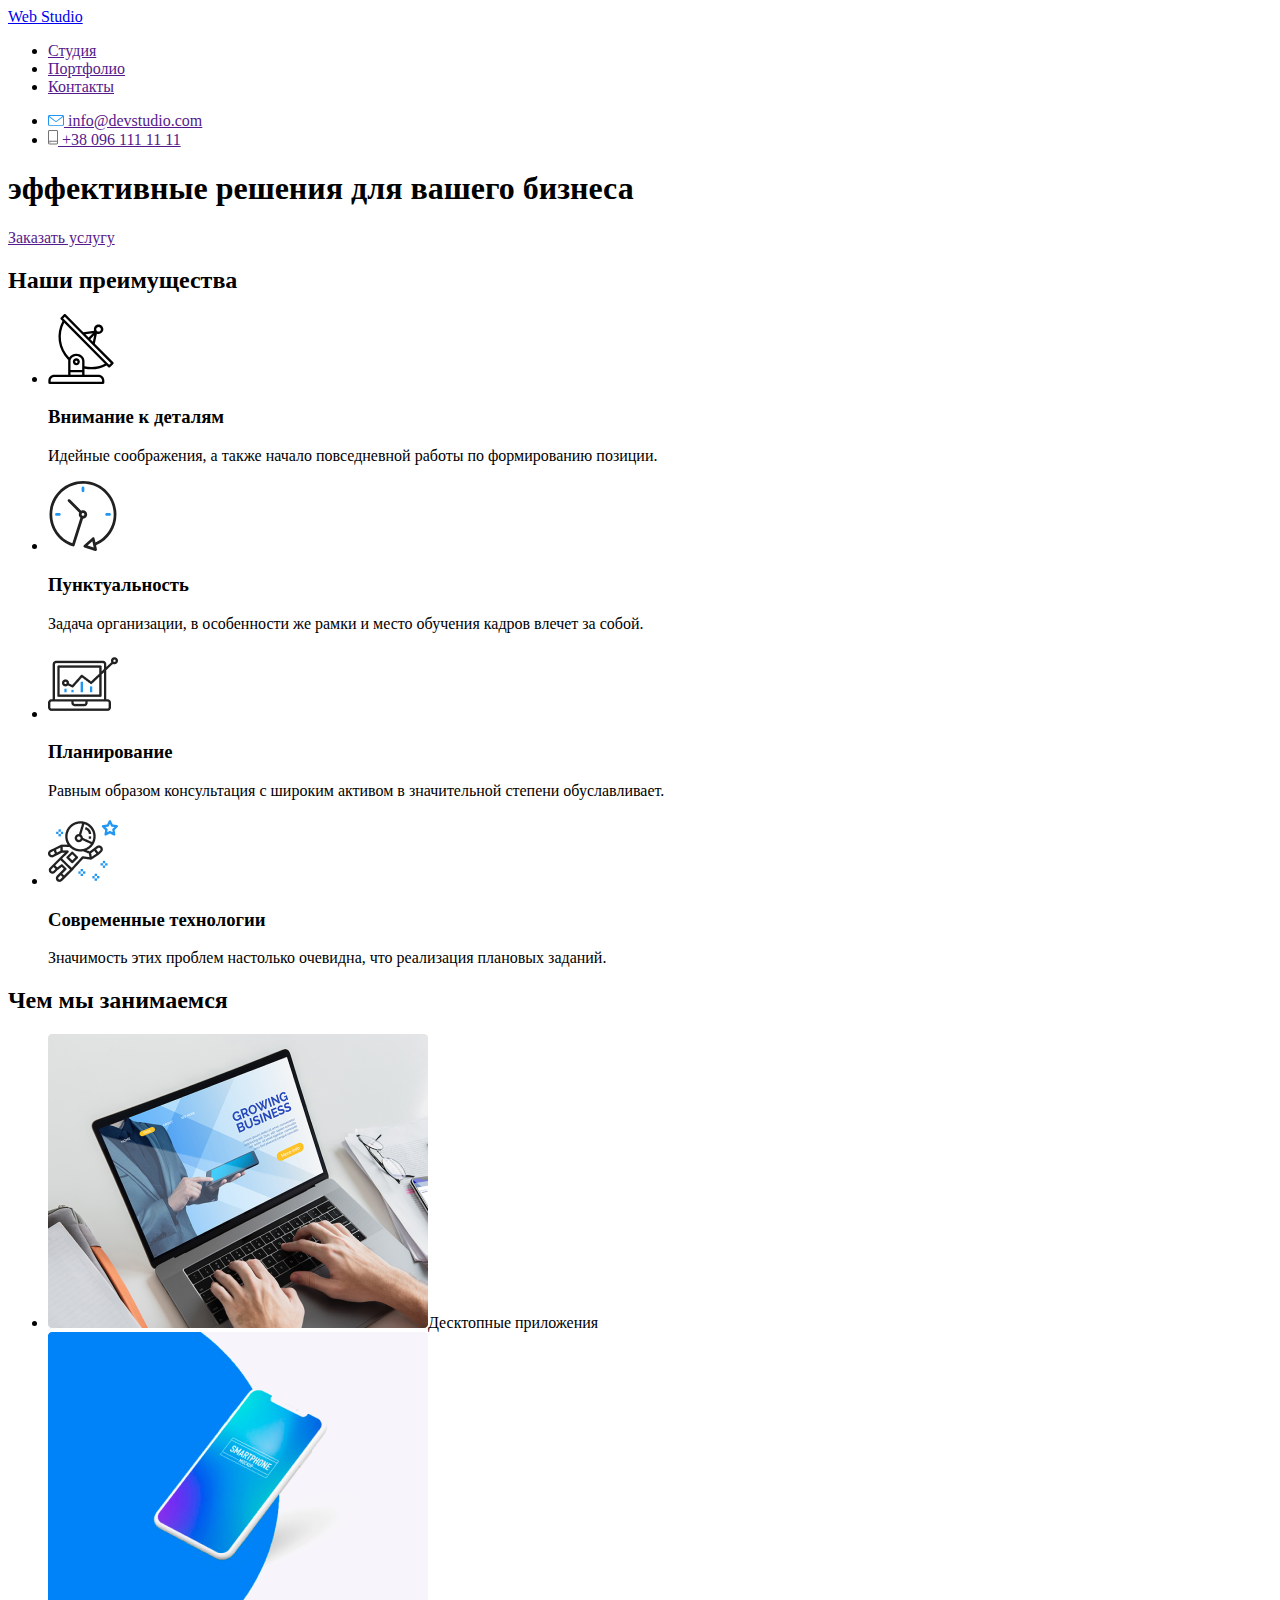
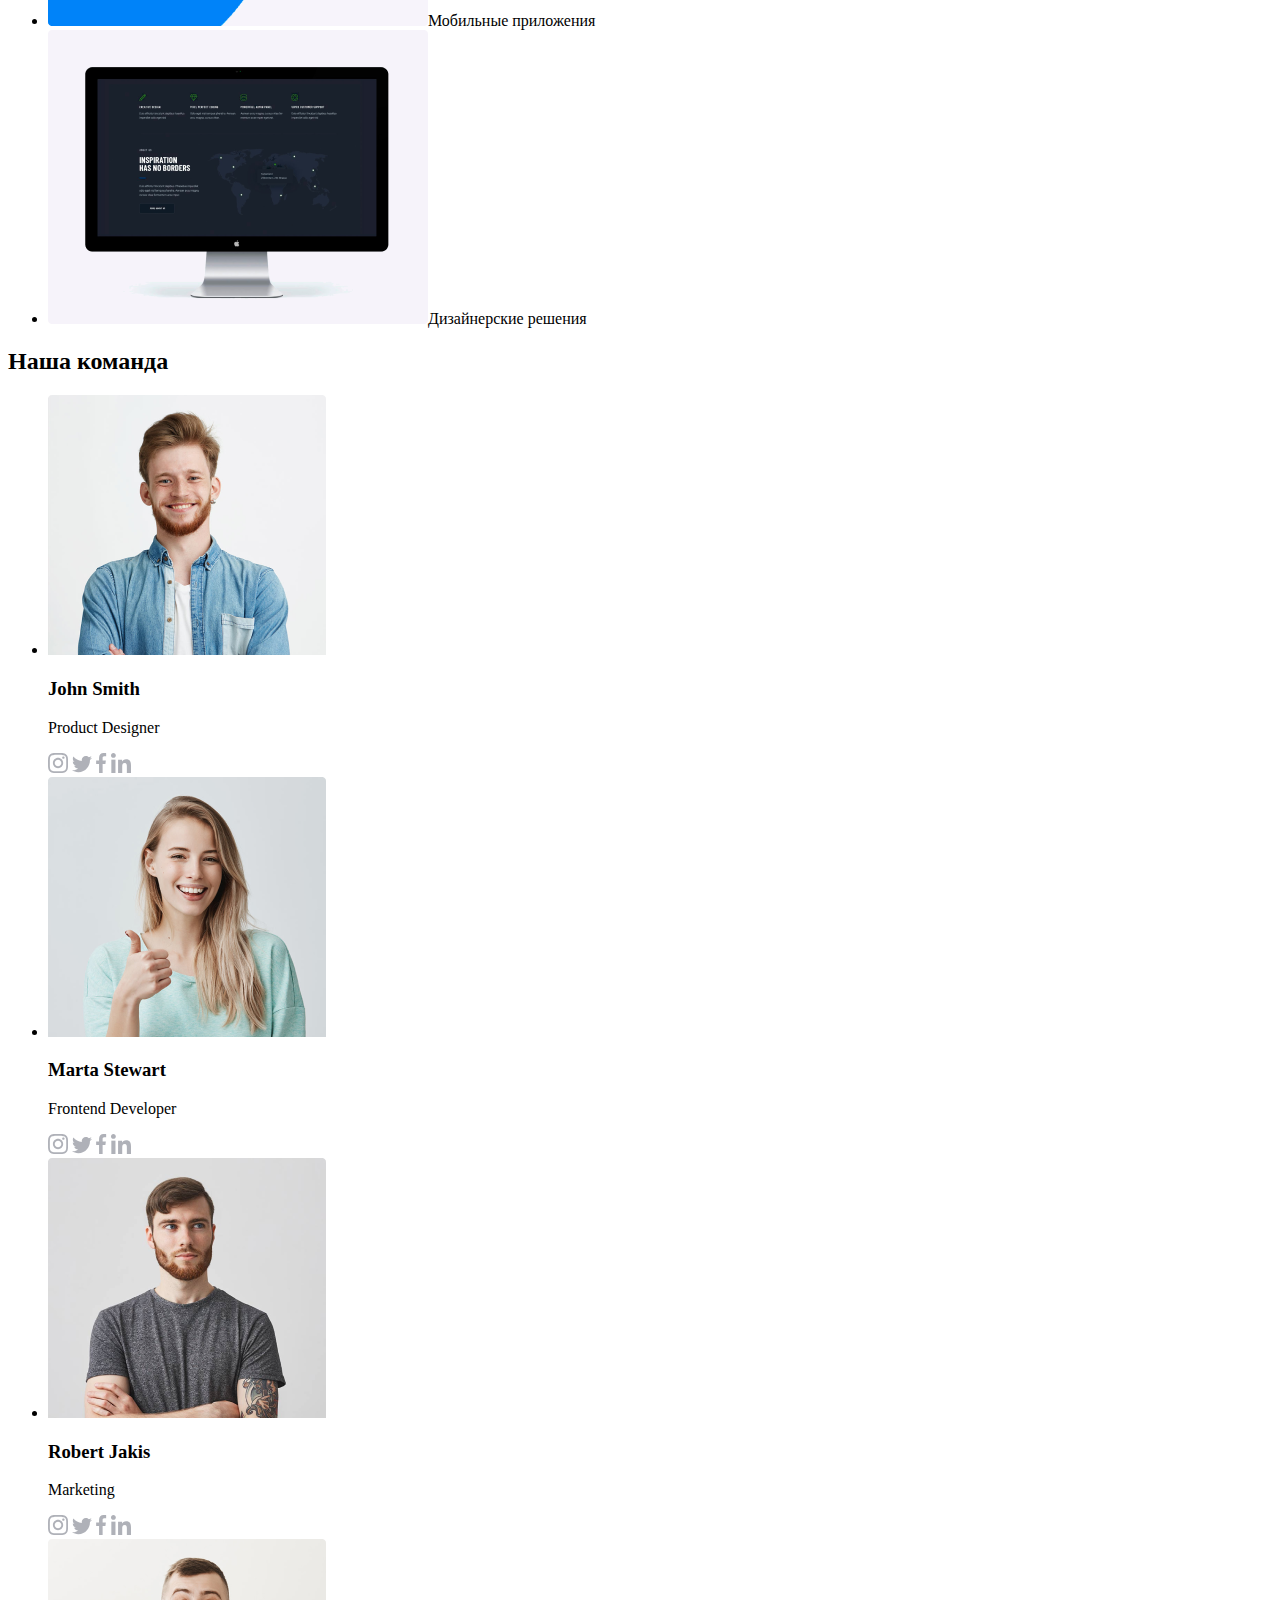
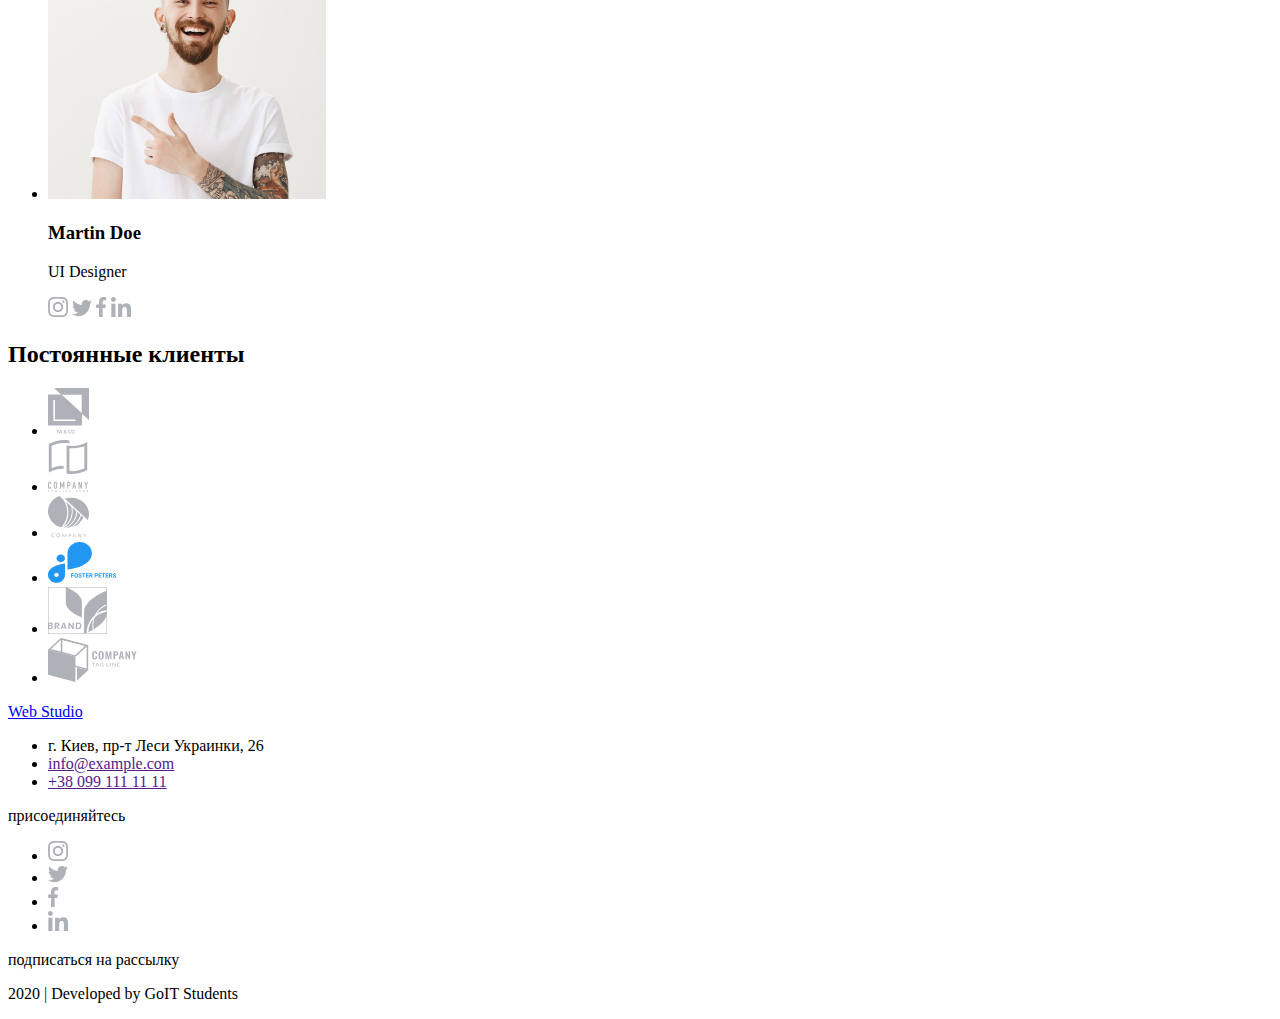
==== index.html @ bd282407 "Добавляет уже сделанный прогресс" ====
<!DOCTYPE html>
<html lang="ru">
<head>
    <meta charset="UTF-8">
    <meta name="viewport" content="width=device-width, initial-scale=1.0">
    <title>Web Studio</title>
</head>
<body>
    <!--Шапка-->
    <header>
        <nav>
        <a href="/">Web Studio</a>
        <ul>
            <li><a href="">Студия</a></li>
            <li><a href="">Портфолио</a></li>
            <li><a href="">Контакты</a></li>
        </ul>
        <ul>
            <li><a href="">
                <img src="./img/envelope.svg" alt="конверт">
                info@devstudio.com
            </a>
        </li>
            <li><a href="">
                <img src="./img/phone.svg" alt="телефон">
                +38 096 111 11 11
            </a>
        </li>
        </ul>
        </nav>
    </header>
    <main>
    <!--Герой-->
    <section>
        <h1>эффективные решения для вашего бизнеса</h1>
        <a href="">Заказать услугу</a>
    </section>
    <!--Наши Преимущества-->
    <section>
        <h2>Наши преимущества</h2>
        <ul>
            <li>
                <img src="./img/antenna.svg" alt="антенна">
                <h3>Внимание к деталям</h3>
                <p>Идейные соображения, а также начало повседневной работы по формированию позиции.</p>
            </li>
            <li>
                <img src="./img/clock.svg" alt="часы">
                <h3>Пунктуальность</h3>
                <p>Задача организации, в особенности же рамки и место обучения кадров влечет за собой.</p>
            </li>
            <li>
                <img src="./img/diagram.png" alt="диаграмма">
                <h3>Планирование</h3>
                <p>Равным образом консультация с широким активом в значительной степени обуславливает.</p>
            </li>
            <li>
                <img src="./img/astronaut.png" alt="астронавт">
                <h3>Современные технологии</h3>
                <p>Значимость этих проблем настолько очевидна, что реализация плановых заданий.</p>
            </li>
        </ul>
    </section>
    <!--Чем мы занимаемся-->
    <section>
        <h2>Чем мы занимаемся</h2>
        <ul>
            <li><img src="./img/desktop.png" alt="компьютер">Десктопные приложения</li>
            <li><img src="./img/smartphone.png" alt="смартфон">Мобильные приложения</li>
            <li><img src="./img/display.png" alt="дизайн">Дизайнерские решения</li>
        </ul>
    </section>
    <!--Наша команда-->
    <section>
        <h2>Наша команда</h2>
        <ul>
            <li>
                <img src="./img/John.png" alt="John">
                <h3>John Smith</h3>
                <p>Product Designer</p>
                <a href=""><img src="./img/instagram.svg" alt="instagram"></a>
                <a href=""><img src="./img/Twitter.svg" alt="Twitter"></a>
                <a href=""><img src="./img/Facebook.svg" alt="Facebook"></a>
                <a href=""><img src="./img/linkedin.svg" alt="linkedin"></a>
            </li>
            <li>
                <img src="./img/Marta.png" alt="Marta">
                <h3>Marta Stewart</h3>
                <p>Frontend Developer</p>
                <a href=""><img src="./img/instagram.svg" alt="instagram"></a>
                <a href=""><img src="./img/Twitter.svg" alt="Twitter"></a>
                <a href=""><img src="./img/Facebook.svg" alt="Facebook"></a>
                <a href=""><img src="./img/linkedin.svg" alt="linkedin"></a>
            </li>
            <li>
                <img src="./img/Robert.png" alt="Robert">
                <h3>Robert Jakis</h3>
                <p>Marketing</p>
                <a href=""><img src="./img/instagram.svg" alt="instagram"></a>
                <a href=""><img src="./img/Twitter.svg" alt="Twitter"></a>
                <a href=""><img src="./img/Facebook.svg" alt="Facebook"></a>
                <a href=""><img src="./img/linkedin.svg" alt="linkedin"></a>
            </li>
            <li>
                <img src="./img/Martin.png" alt="Martin">
                <h3>Martin Doe</h3>
                <p>UI Designer</p>
                <a href=""><img src="./img/instagram.svg" alt="instagram"></a>
                <a href=""><img src="./img/Twitter.svg" alt="Twitter"></a>
                <a href=""><img src="./img/Facebook.svg" alt="Facebook"></a>
                <a href=""><img src="./img/linkedin.svg" alt="linkedin"></a>
            </li>
        </ul>
    </section>
    <!--Клиенты-->
    <section>
        <h2>Постоянные клиенты</h2>
        <ul>
            <li><a href=""><img src="./img/partners/ya&co.svg" alt="company1"></a></li>
            <li><a href=""><img src="./img/partners/tagline_co.svg" alt="company2"></a></li>    
            <li><a href=""><img src="./img/partners/company.svg" alt="company3"></a></li>
            <li><a href=""><img src="./img/partners/foster_peters.svg" alt="company4"></a></li>
            <li><a href=""><img src="./img/partners/brand.svg" alt="company5"></a></li>
            <li><a href=""><img src="./img/partners/tag_line_co.svg" alt="company6"></a></li>
        </ul>
    </section>
</main>
    <!--Подвал-->
    <footer>
        <a href="/">Web Studio</a>
        <ul>
            <li>г. Киев, пр-т Леси Украинки, 26</li>
            <li><a href="">info@example.com</a></li>
            <li><a href="">+38 099 111 11 11</a></li>
        </ul>
        <p>присоединяйтесь</p>
        <ul>
            <li><a href=""><img src="./img/instagram.svg" alt="instagram"></a></li>
            <li><a href=""><img src="./img/Twitter.svg" alt="Twitter"></a></li>
            <li><a href=""><img src="./img/Facebook.svg" alt="Facebook"></a></li>
            <li><a href=""><img src="./img/linkedin.svg" alt="linkedin"></a></li>
        </ul>
        <p>подписаться на рассылку</p>
        <p>2020 | Developed by GoIT Students </p>
    </footer>
</body>
</html>
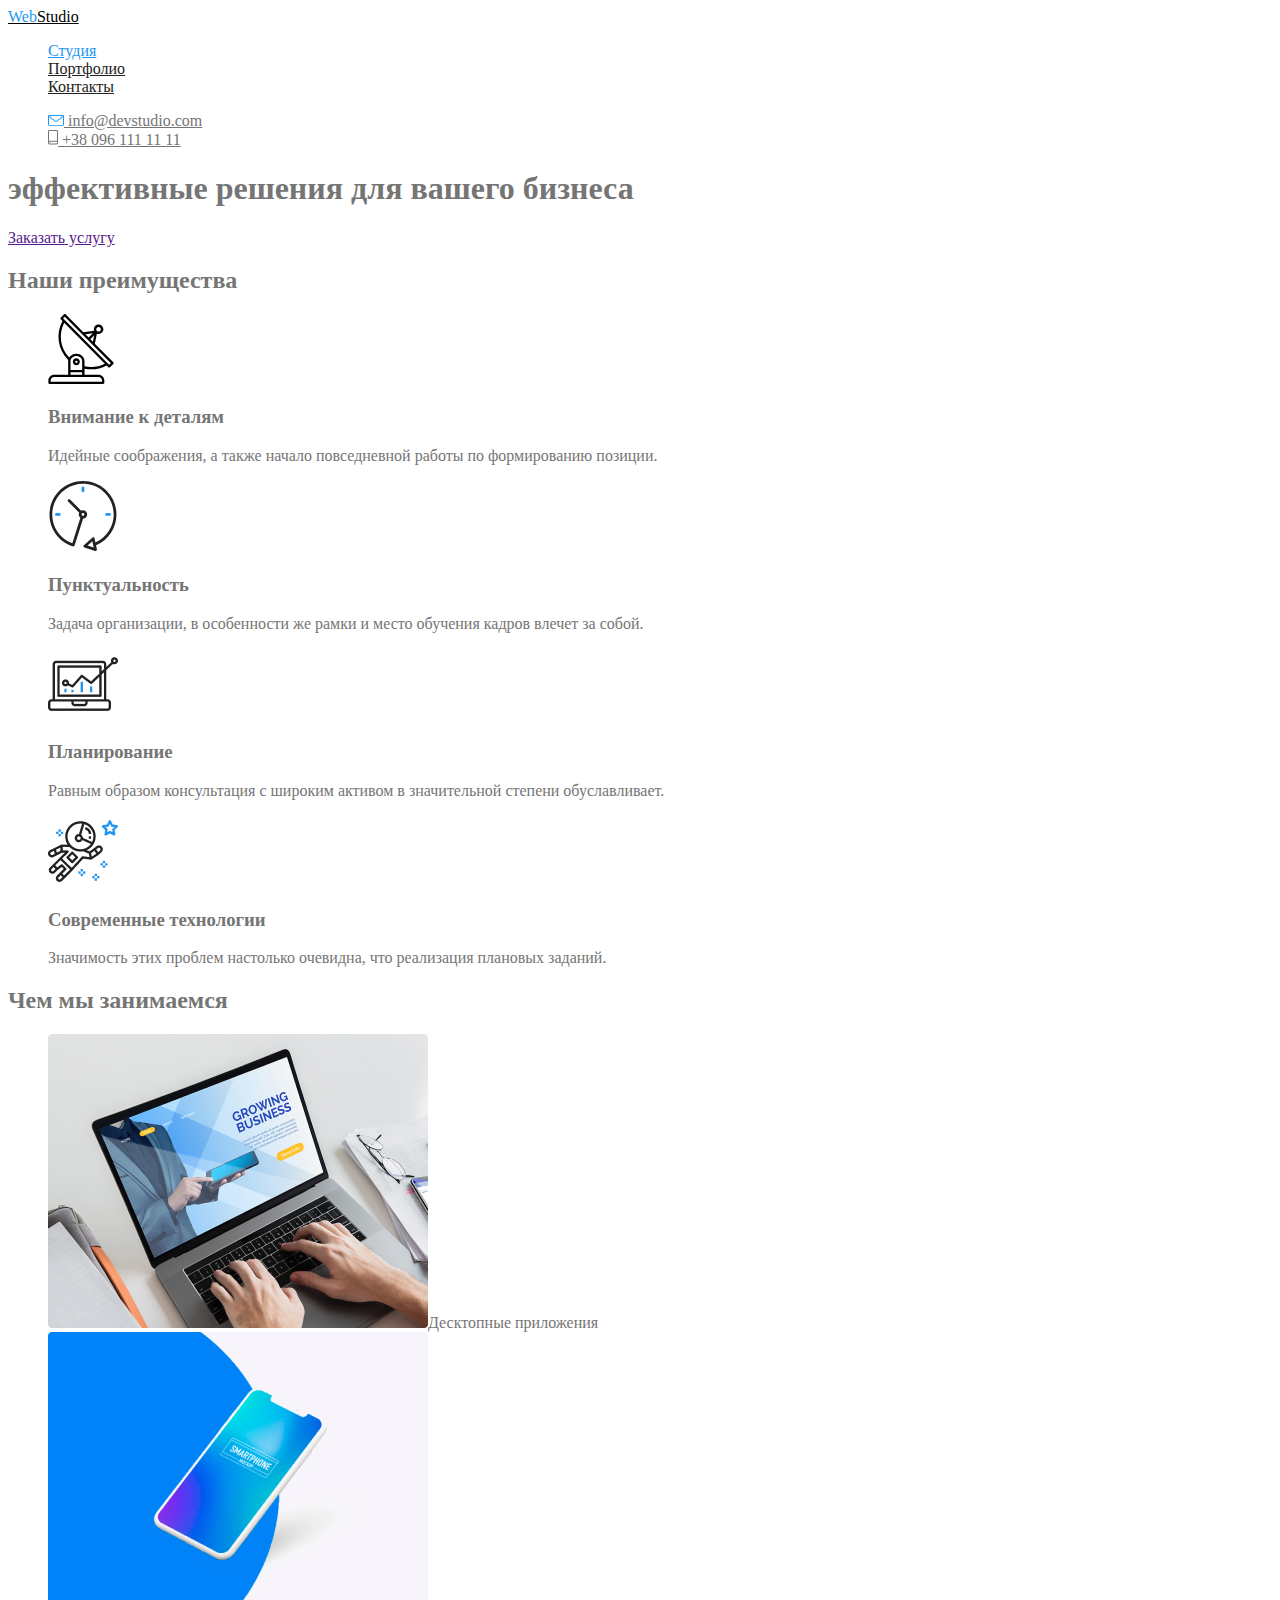
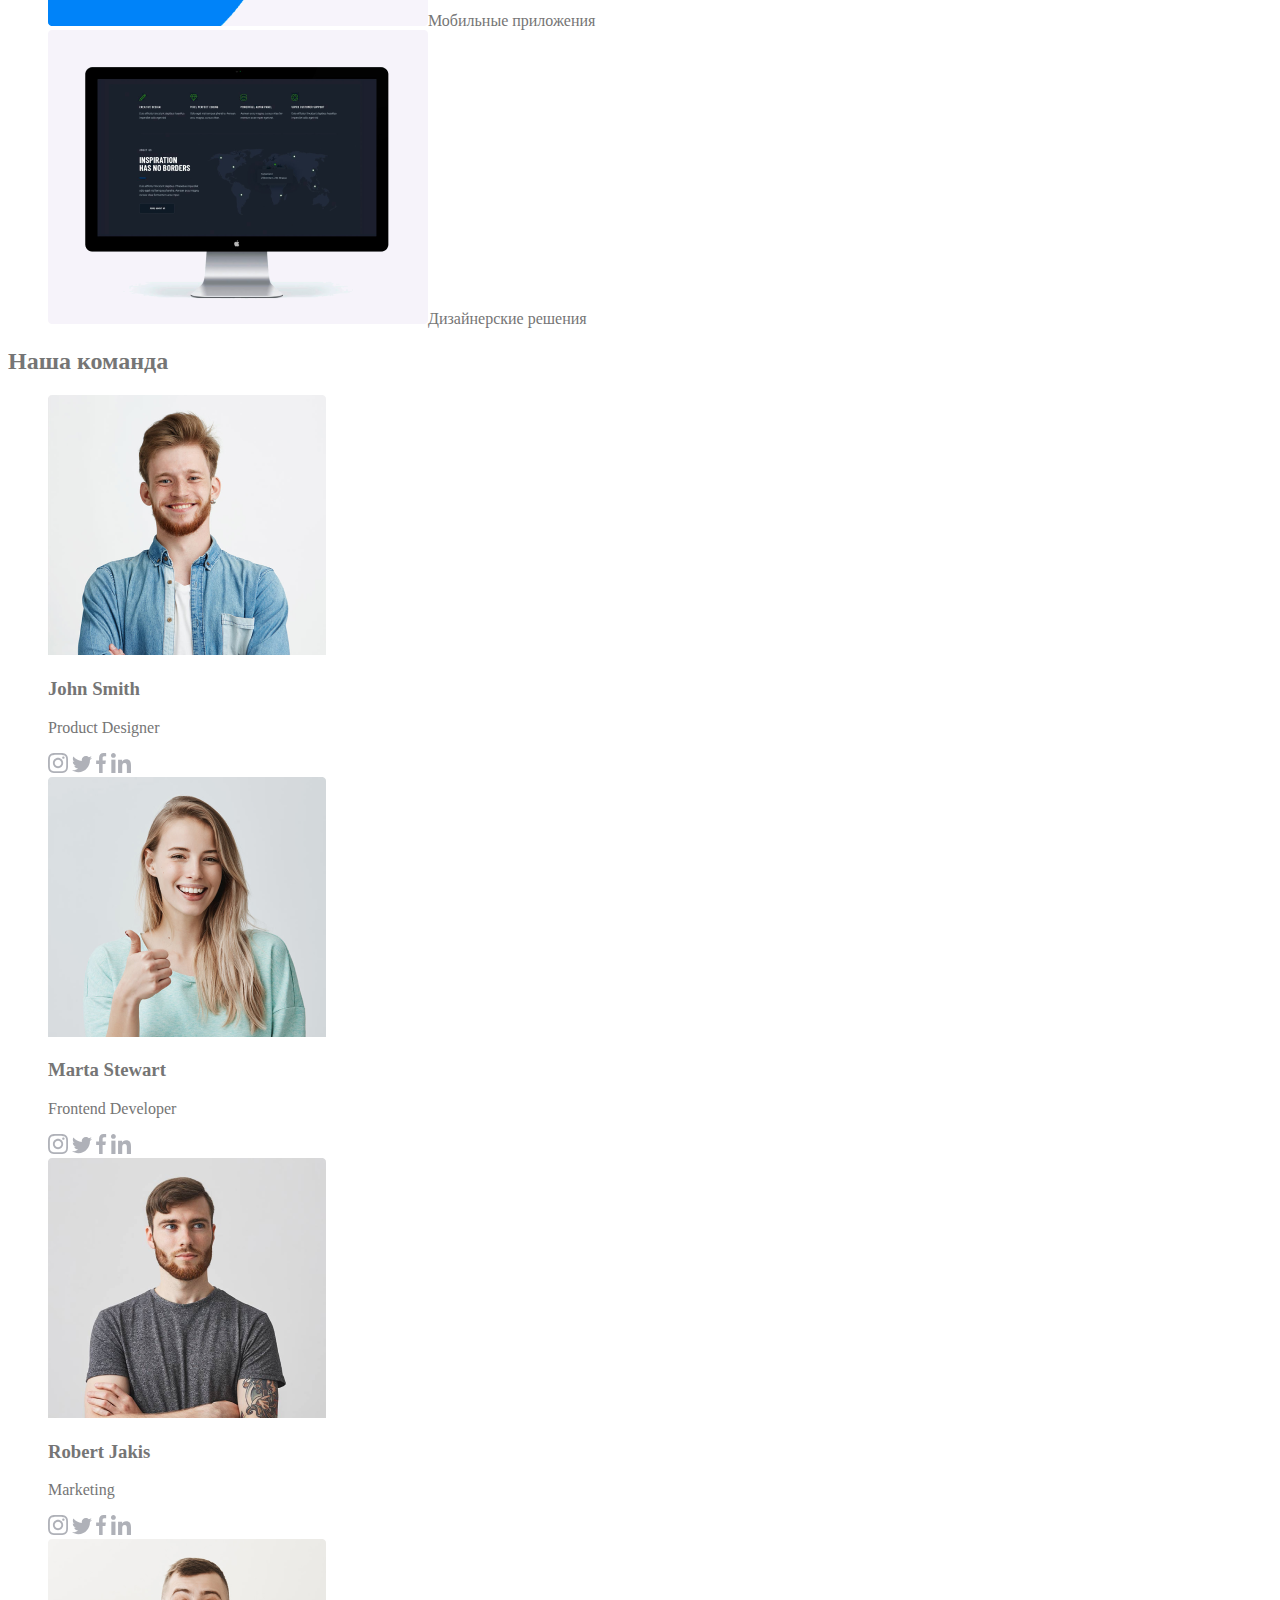
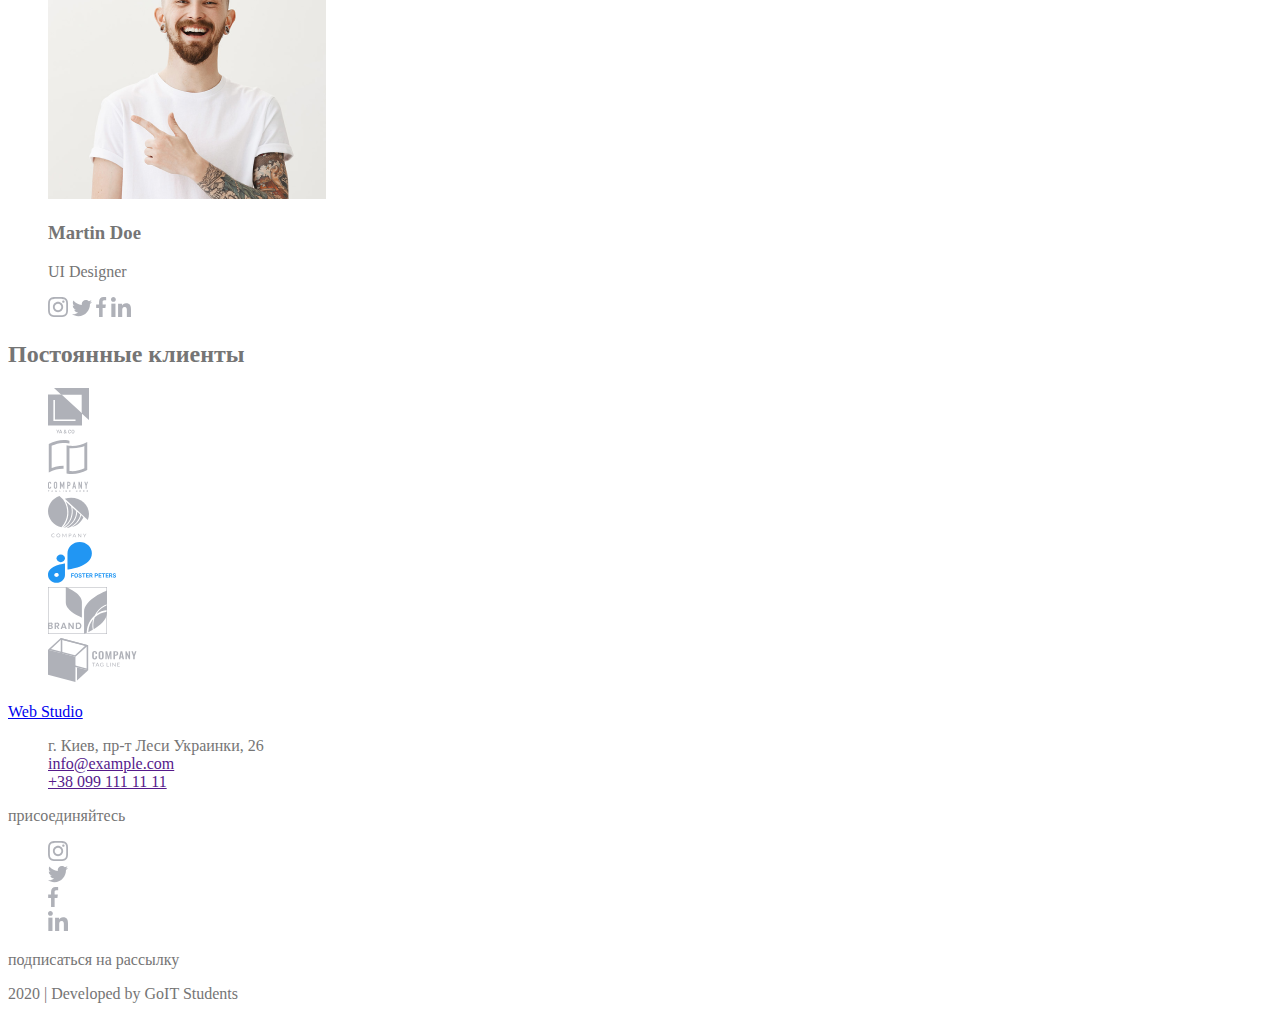
==== commit fe7b1db4: "Добавляет стили хедеру сайта" ====
--- a/index.html
+++ b/index.html
@@ -4,18 +4,19 @@
     <meta charset="UTF-8">
     <meta name="viewport" content="width=device-width, initial-scale=1.0">
     <title>Web Studio</title>
+    <link rel="stylesheet" href="./css/styles.css">
 </head>
 <body>
     <!--Шапка-->
     <header>
         <nav>
-        <a href="/">Web Studio</a>
-        <ul>
-            <li><a href="">Студия</a></li>
-            <li><a href="">Портфолио</a></li>
+        <a href="/" class="logo"><span class="web-logo">Web</span>Studio</a>
+        <ul class="site-nav">
+            <li><a href="./index.html" class="link current">Студия</a></li>
+            <li><a href="./portfolio.html">Портфолио</a></li>
             <li><a href="">Контакты</a></li>
         </ul>
-        <ul>
+        <ul class="contacts-nav">
             <li><a href="">
                 <img src="./img/envelope.svg" alt="конверт">
                 info@devstudio.com
--- a/css/styles.css
+++ b/css/styles.css
@@ -0,0 +1,58 @@
+/* 
+Основной цвет текста #757575
+Вторичный цвет текста #212121
+Цвет подсвечивания #2196F3
+Фон шапки #FFFFFF
+Основной фон #E5E5E5
+Вторичный фон #F5F4FA
+ */
+
+ :root {
+     --primary-text-color: #757575;
+     --secondary-text-color: #212121;
+     --background-primary: #FFFFFF;
+     --background-secondary: #F5F4FA;
+     --footer-background-site: #2F303A;
+     --hover-color: #2196F3;
+ }
+
+ body{
+     background-color: var(--background-site);
+     color: var(--primary-text-color);
+}
+
+ul {
+    list-style: none;
+}
+
+/* Header */
+
+.logo{
+    color: #000000;
+}
+
+.web-logo{
+    color: var(--hover-color);
+}
+
+.site-nav a{
+    color: var(--secondary-text-color)
+}
+
+.site-nav a:hover,
+.site-nav a:focus{
+    color: var(--hover-color);
+}
+
+.link.current{
+    color: var(--hover-color);
+}
+
+.contacts-nav a{
+    color: var(--primary-text-color);
+}
+
+.contacts-nav a:hover,
+.contacts-nav a:focus{
+    color: var(--hover-color);
+}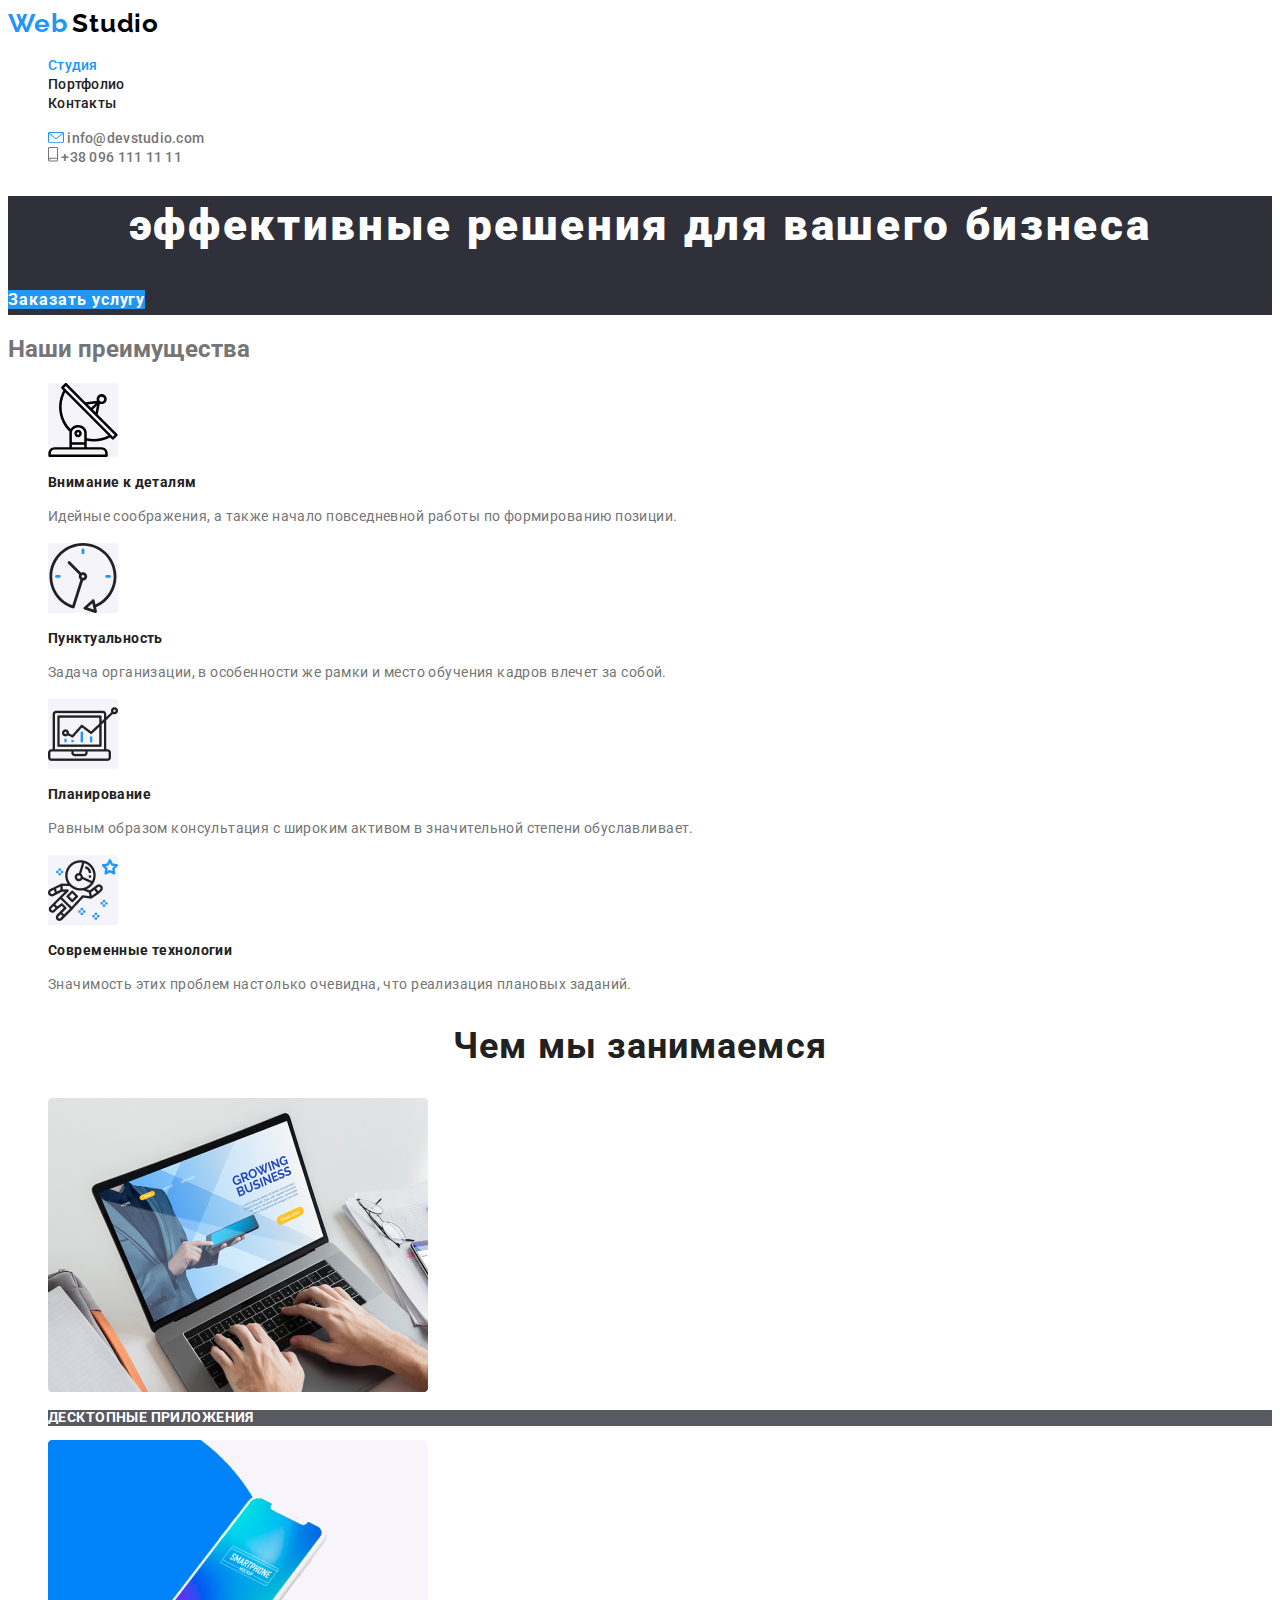
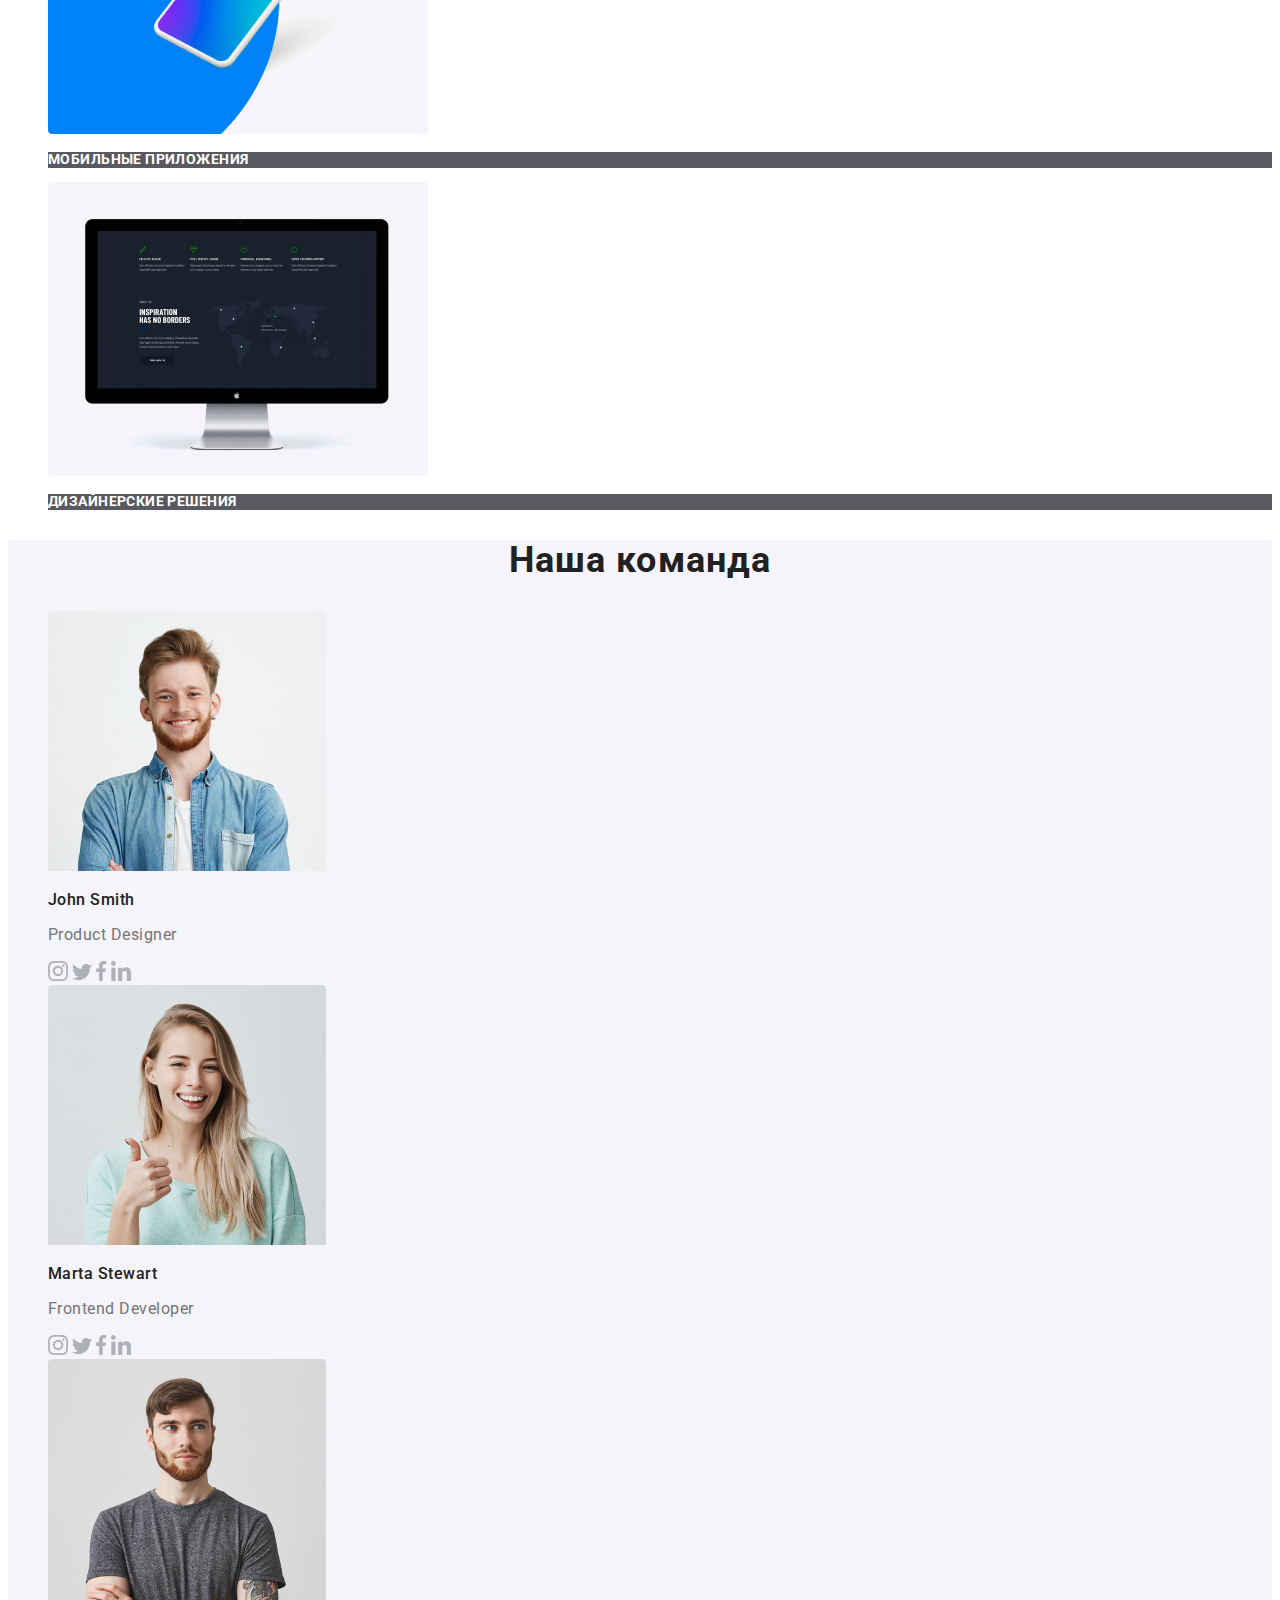
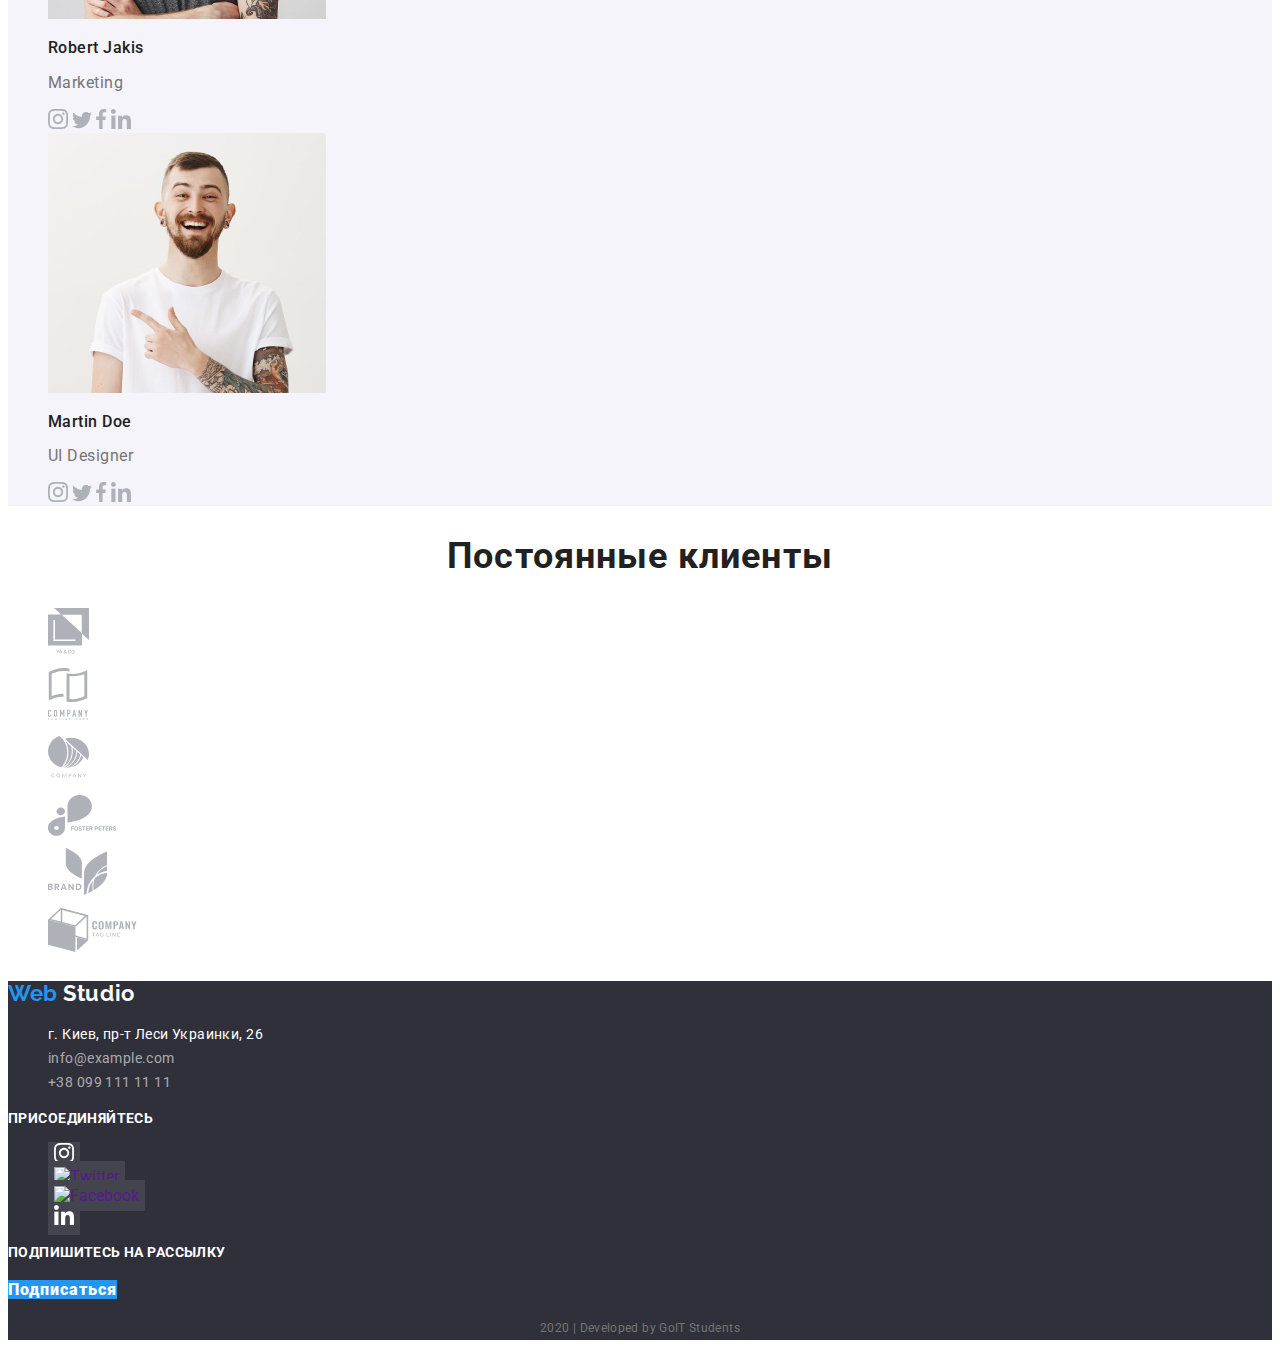
==== commit dc29937a: "Добавляет все стили текста и цвета index" ====
--- a/index.html
+++ b/index.html
@@ -4,6 +4,7 @@
     <meta charset="UTF-8">
     <meta name="viewport" content="width=device-width, initial-scale=1.0">
     <title>Web Studio</title>
+    <link href="https://fonts.googleapis.com/css2?family=Raleway:wght@700&family=Roboto:wght@400;500;700;900&display=swap" rel="stylesheet">
     <link rel="stylesheet" href="./css/styles.css">
 </head>
 <body>
@@ -32,51 +33,54 @@
     </header>
     <main>
     <!--Герой-->
-    <section>
+    <section class="hero">
         <h1>эффективные решения для вашего бизнеса</h1>
         <a href="">Заказать услугу</a>
     </section>
     <!--Наши Преимущества-->
-    <section>
+    <section class="advantage">
         <h2>Наши преимущества</h2>
         <ul>
             <li>
-                <img src="./img/antenna.svg" alt="антенна">
+                <img src="./img/antenna.svg" alt="антенна" width="70">
                 <h3>Внимание к деталям</h3>
                 <p>Идейные соображения, а также начало повседневной работы по формированию позиции.</p>
             </li>
             <li>
-                <img src="./img/clock.svg" alt="часы">
+                <img src="./img/clock.svg" alt="часы" width="70">
                 <h3>Пунктуальность</h3>
                 <p>Задача организации, в особенности же рамки и место обучения кадров влечет за собой.</p>
             </li>
             <li>
-                <img src="./img/diagram.png" alt="диаграмма">
+                <img src="./img/diagram.png" alt="диаграмма" width="70">
                 <h3>Планирование</h3>
                 <p>Равным образом консультация с широким активом в значительной степени обуславливает.</p>
             </li>
             <li>
-                <img src="./img/astronaut.png" alt="астронавт">
+                <img src="./img/astronaut.png" alt="астронавт" width="70">
                 <h3>Современные технологии</h3>
                 <p>Значимость этих проблем настолько очевидна, что реализация плановых заданий.</p>
             </li>
         </ul>
     </section>
     <!--Чем мы занимаемся-->
-    <section>
+    <section class="our-works">
         <h2>Чем мы занимаемся</h2>
         <ul>
-            <li><img src="./img/desktop.png" alt="компьютер">Десктопные приложения</li>
-            <li><img src="./img/smartphone.png" alt="смартфон">Мобильные приложения</li>
-            <li><img src="./img/display.png" alt="дизайн">Дизайнерские решения</li>
+            <li><img src="./img/desktop.png" alt="компьютер" width="380" height="294">
+                <p>Десктопные приложения</p></li>
+            <li><img src="./img/smartphone.png" alt="смартфон" width="380" height="294">
+                <p>Мобильные приложения</p></li>
+            <li><img src="./img/display.png" alt="дизайн" width="380" height="294">
+                <p>Дизайнерские решения</p></li>
         </ul>
     </section>
     <!--Наша команда-->
-    <section>
+    <section class="team">
         <h2>Наша команда</h2>
         <ul>
             <li>
-                <img src="./img/John.png" alt="John">
+                <img src="./img/John.png" alt="John" width="278" height="260">
                 <h3>John Smith</h3>
                 <p>Product Designer</p>
                 <a href=""><img src="./img/instagram.svg" alt="instagram"></a>
@@ -85,7 +89,7 @@
                 <a href=""><img src="./img/linkedin.svg" alt="linkedin"></a>
             </li>
             <li>
-                <img src="./img/Marta.png" alt="Marta">
+                <img src="./img/Marta.png" alt="Marta" width="278" height="260">
                 <h3>Marta Stewart</h3>
                 <p>Frontend Developer</p>
                 <a href=""><img src="./img/instagram.svg" alt="instagram"></a>
@@ -94,7 +98,7 @@
                 <a href=""><img src="./img/linkedin.svg" alt="linkedin"></a>
             </li>
             <li>
-                <img src="./img/Robert.png" alt="Robert">
+                <img src="./img/Robert.png" alt="Robert" width="278" height="260">
                 <h3>Robert Jakis</h3>
                 <p>Marketing</p>
                 <a href=""><img src="./img/instagram.svg" alt="instagram"></a>
@@ -103,7 +107,7 @@
                 <a href=""><img src="./img/linkedin.svg" alt="linkedin"></a>
             </li>
             <li>
-                <img src="./img/Martin.png" alt="Martin">
+                <img src="./img/Martin.png" alt="Martin" width="278" height="260">
                 <h3>Martin Doe</h3>
                 <p>UI Designer</p>
                 <a href=""><img src="./img/instagram.svg" alt="instagram"></a>
@@ -114,35 +118,36 @@
         </ul>
     </section>
     <!--Клиенты-->
-    <section>
+    <section class="clients">
         <h2>Постоянные клиенты</h2>
         <ul>
-            <li><a href=""><img src="./img/partners/ya&co.svg" alt="company1"></a></li>
-            <li><a href=""><img src="./img/partners/tagline_co.svg" alt="company2"></a></li>    
-            <li><a href=""><img src="./img/partners/company.svg" alt="company3"></a></li>
-            <li><a href=""><img src="./img/partners/foster_peters.svg" alt="company4"></a></li>
-            <li><a href=""><img src="./img/partners/brand.svg" alt="company5"></a></li>
-            <li><a href=""><img src="./img/partners/tag_line_co.svg" alt="company6"></a></li>
+            <li><a href=""><img src="./img/partners/ya&co.svg" alt="company1" width="45"></a></li>
+            <li><a href=""><img src="./img/partners/tagline_co.svg" alt="company2" width="40"></a></li>    
+            <li><a href=""><img src="./img/partners/company.svg" alt="company3" width="41"></a></li>
+            <li><a href=""><img src="./img/partners/foster_peters.svg" alt="company4" width="82"></a></li>
+            <li><a href=""><img src="./img/partners/brand.svg" alt="company5" width="59"></a></li>
+            <li><a href=""><img src="./img/partners/tag_line_co.svg" alt="company6" width="89"></a></li>
         </ul>
     </section>
 </main>
     <!--Подвал-->
-    <footer>
-        <a href="/">Web Studio</a>
-        <ul>
+    <footer class="footer">
+        <a href="/" class="logo"><span class="web-logo">Web</span>Studio</a>
+        <ul class="contact-info">
             <li>г. Киев, пр-т Леси Украинки, 26</li>
             <li><a href="">info@example.com</a></li>
             <li><a href="">+38 099 111 11 11</a></li>
         </ul>
-        <p>присоединяйтесь</p>
-        <ul>
-            <li><a href=""><img src="./img/instagram.svg" alt="instagram"></a></li>
-            <li><a href=""><img src="./img/Twitter.svg" alt="Twitter"></a></li>
-            <li><a href=""><img src="./img/Facebook.svg" alt="Facebook"></a></li>
-            <li><a href=""><img src="./img/linkedin.svg" alt="linkedin"></a></li>
+        <p class="follow">присоединяйтесь</p>
+        <ul class="social-links">
+            <li><a href=""><img src="./img/instagram-2.svg" alt="instagram"></a></li>
+            <li><a href=""><img src="./img/Twitter-1.svg" alt="Twitter"></a></li>
+            <li><a href=""><img src="./img/Facebook-1.svg" alt="Facebook"></a></li>
+            <li><a href=""><img src="./img/linkedin-1.svg" alt="linkedin"></a></li>
         </ul>
-        <p>подписаться на рассылку</p>
-        <p>2020 | Developed by GoIT Students </p>
+        <p class="follow">Подпишитесь на рассылку</p>
+        <a href="" class="button">Подписаться</a>
+        <p class="copy-right">2020 | Developed by GoIT Students </p>
     </footer>
 </body>
 </html>--- a/css/styles.css
+++ b/css/styles.css
@@ -17,25 +17,46 @@
  }
 
  body{
-     background-color: var(--background-site);
+    font-family: 'Roboto', sans-serif; 
+    
+    background-color: var(--background-site);
      color: var(--primary-text-color);
+
+
 }
 
 ul {
     list-style: none;
 }
 
-/* Header */
+a{
+    text-decoration: none;
+}
+
+/* Шапка */
 
 .logo{
+    font-family: Raleway, sans-serif;
+    font-weight: 700;
+    font-size: 26px;
+    line-height: 1.2;
+    letter-spacing: 0.03em;
+    
     color: #000000;
 }
 
 .web-logo{
+    padding-right: 5px;
+
     color: var(--hover-color);
 }
 
 .site-nav a{
+    font-weight: 500;
+    font-size: 14px;
+    line-height: 1.15;
+    letter-spacing: 0.02em;
+
     color: var(--secondary-text-color)
 }
 
@@ -49,10 +70,208 @@
 }
 
 .contacts-nav a{
+    font-weight: 500;
+    font-size: 14px;
+    line-height: 1.15;
+    letter-spacing: 0.02em;
+
     color: var(--primary-text-color);
 }
 
 .contacts-nav a:hover,
 .contacts-nav a:focus{
     color: var(--hover-color);
+}
+
+/* Герой */
+.hero{
+    background-color: var(--footer-background-site);
+}
+
+.hero h1{
+    font-weight: 900;
+    font-size: 44px;
+    line-height: 1.36;
+    text-align: center;
+    letter-spacing: 0.06em;
+
+    color: var(--background-primary);
+}
+
+.hero a{
+    font-weight: 700;
+    font-size: 16px;
+    line-height: 1.87;
+    letter-spacing: 0.06em;
+
+    color: var(--background-primary);
+    background-color: var(--hover-color);
+}
+
+/* Наши преимущества */
+
+.advantage img{
+    background-color: var(--background-secondary);
+}
+
+.advantage img:hover{
+    background-color: var(--hover-color);
+}
+
+.advantage h3{
+    font-weight: 700;
+    font-size: 14px;
+    line-height: 1.14;
+    letter-spacing: 0.03em;
+
+    color: var(--secondary-text-color);
+}
+
+.advantage p{
+    font-size: 14px;
+    line-height: 1.71;
+    letter-spacing: 0.03em;
+
+}
+
+/* Чем мы занимаемся */
+
+.our-works h2{
+    font-size: 36px;
+    line-height: 1.16;
+    text-align: center;
+    letter-spacing: 0.03em;
+
+    color: var(--secondary-text-color);
+}
+
+.our-works p{
+    font-weight: 700;
+    font-size: 14px;
+    line-height: 1.14;
+    letter-spacing: 0.03em;
+    text-transform: uppercase;
+
+    color: var(--background-primary);
+    background-color: rgba(47, 48, 58, 0.8);;
+}
+
+/* Наша команда */
+.team{
+    background-color: var(--background-secondary);
+}
+.team h2{
+    font-size: 36px;
+    line-height: 1.16;
+    text-align: center;
+    letter-spacing: 0.03em;
+
+    color: var(--secondary-text-color);
+}
+
+.team h3{
+    font-weight: 500;
+    font-size: 16px;
+    line-height: 1.18;
+    letter-spacing: 0.03em;
+
+    color: var(--secondary-text-color);
+}
+
+.team p{
+    font-size: 16px;
+    line-height: 1.18;
+    letter-spacing: 0.03em;
+}
+
+.team a:hover,
+.team a:focus{
+    background-color: var(--hover-color);
+}
+
+/* Постоянные клиенты */
+
+.clients h2{
+    font-size: 36px;
+    line-height: 1.16;
+    text-align: center;
+    letter-spacing: 0.03em;
+
+    color: var(--secondary-text-color);
+}
+
+.clients a{
+    font-size: 50px;
+}
+
+.clients a:hover,
+.clients a:focus{
+    background-color: var(--hover-color);
+}
+
+/* Подвал */
+
+.footer {
+    background-color: var(--footer-background-site);
+}
+
+.footer .logo{
+    font-size: 22px;
+    line-height: 1.18;
+    letter-spacing: 0.03em;
+
+    color: var(--background-primary);
+}
+
+.contact-info li{
+    font-size: 14px;
+    line-height: 1.71;
+    letter-spacing: 0.03em;
+
+    color: var(--background-primary);
+}
+
+.contact-info a{
+    font-size: 14px;
+    line-height: 1.71;
+    letter-spacing: 0.03em;
+
+    color: rgba(255, 255, 255, 0.6);
+}
+
+.footer .follow{
+    font-weight: 700;
+    font-size: 14px;
+    line-height: 1.14;
+    letter-spacing: 0.03em;
+    text-transform: uppercase;
+
+    color: var(--background-primary);
+}
+
+.footer .copy-right{
+    font-size: 12px;
+    line-height: 2;
+    text-align: center;
+    letter-spacing: 0.03em;
+}
+
+.social-links a{
+    background-color: #43444D ;
+    padding: 6px;
+}
+
+.social-links a:hover,
+.social-links a:focus{
+    background-color: var(--hover-color);
+}
+
+.footer .button{
+    font-weight: 900;
+    font-size: 16px;
+    line-height: 1.87;
+    letter-spacing: 0.06em;
+
+    color: var(--background-primary);
+    background-color: var(--hover-color);
 }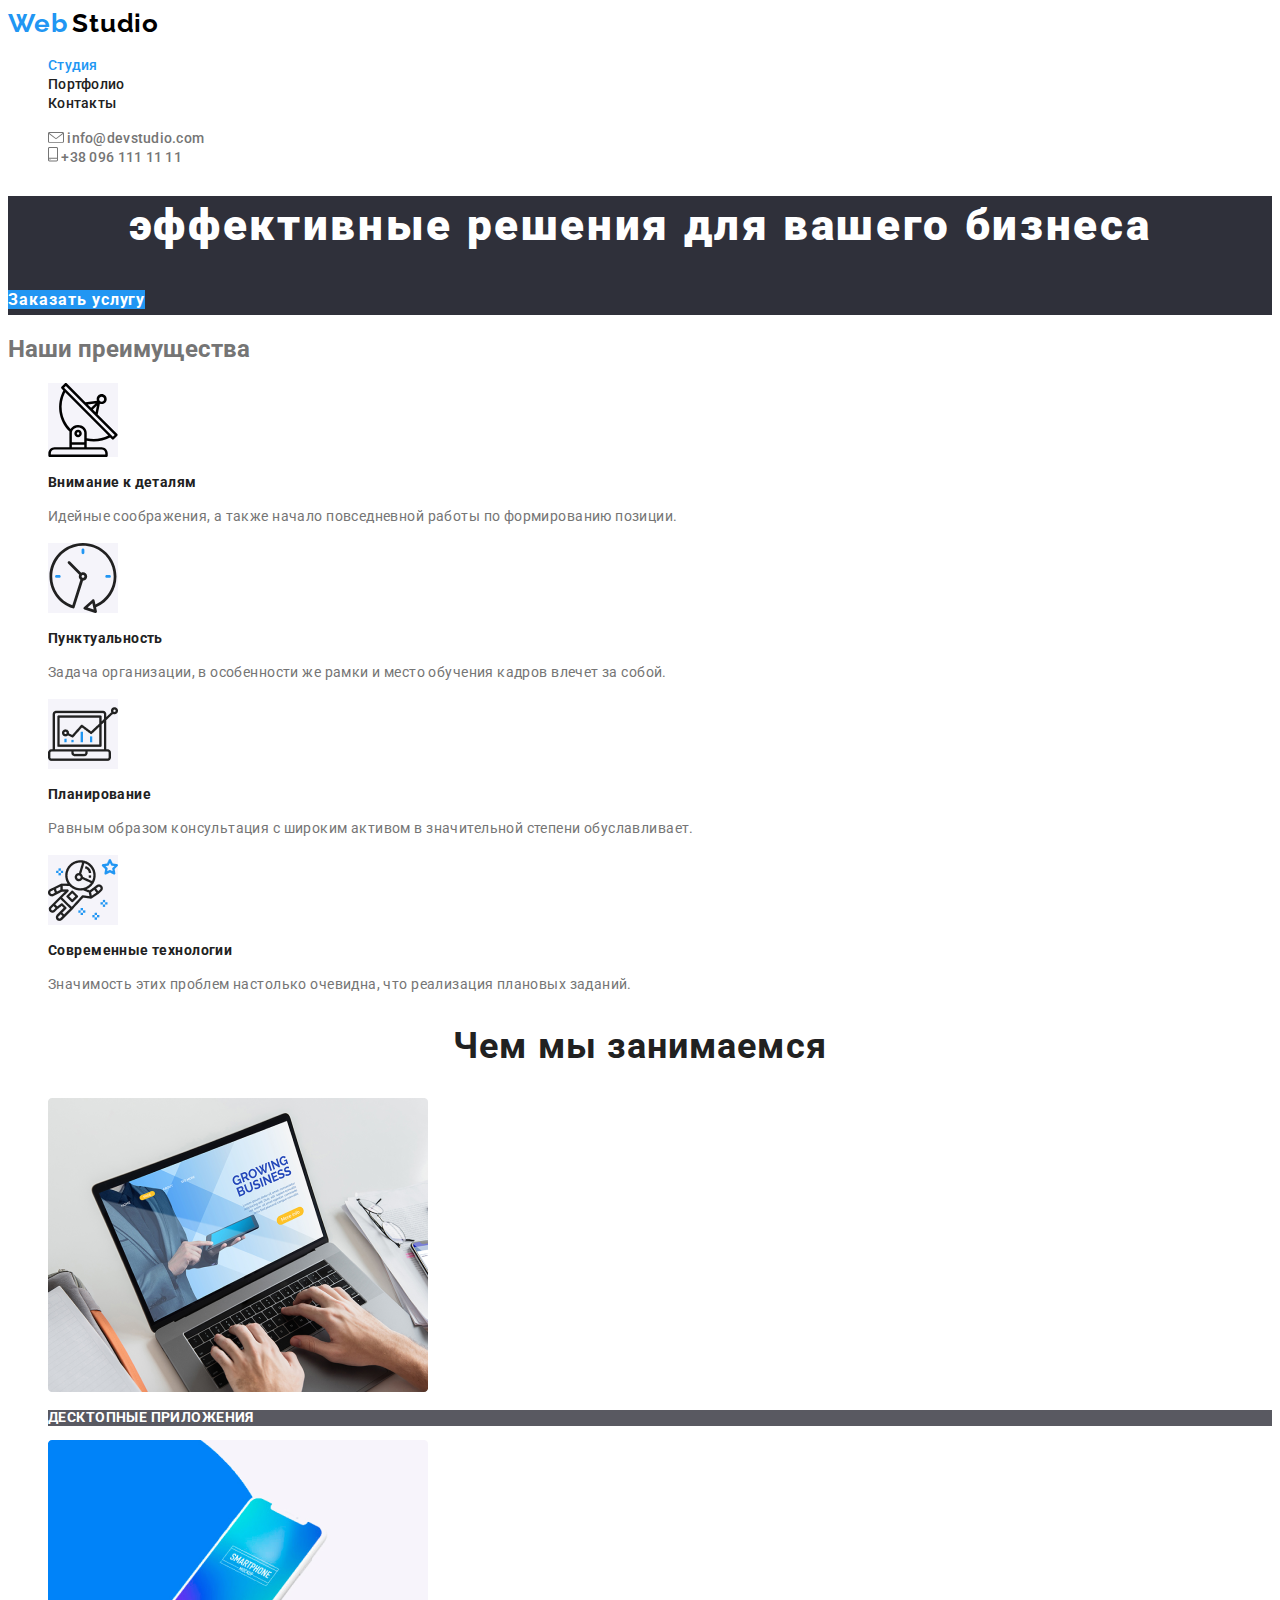
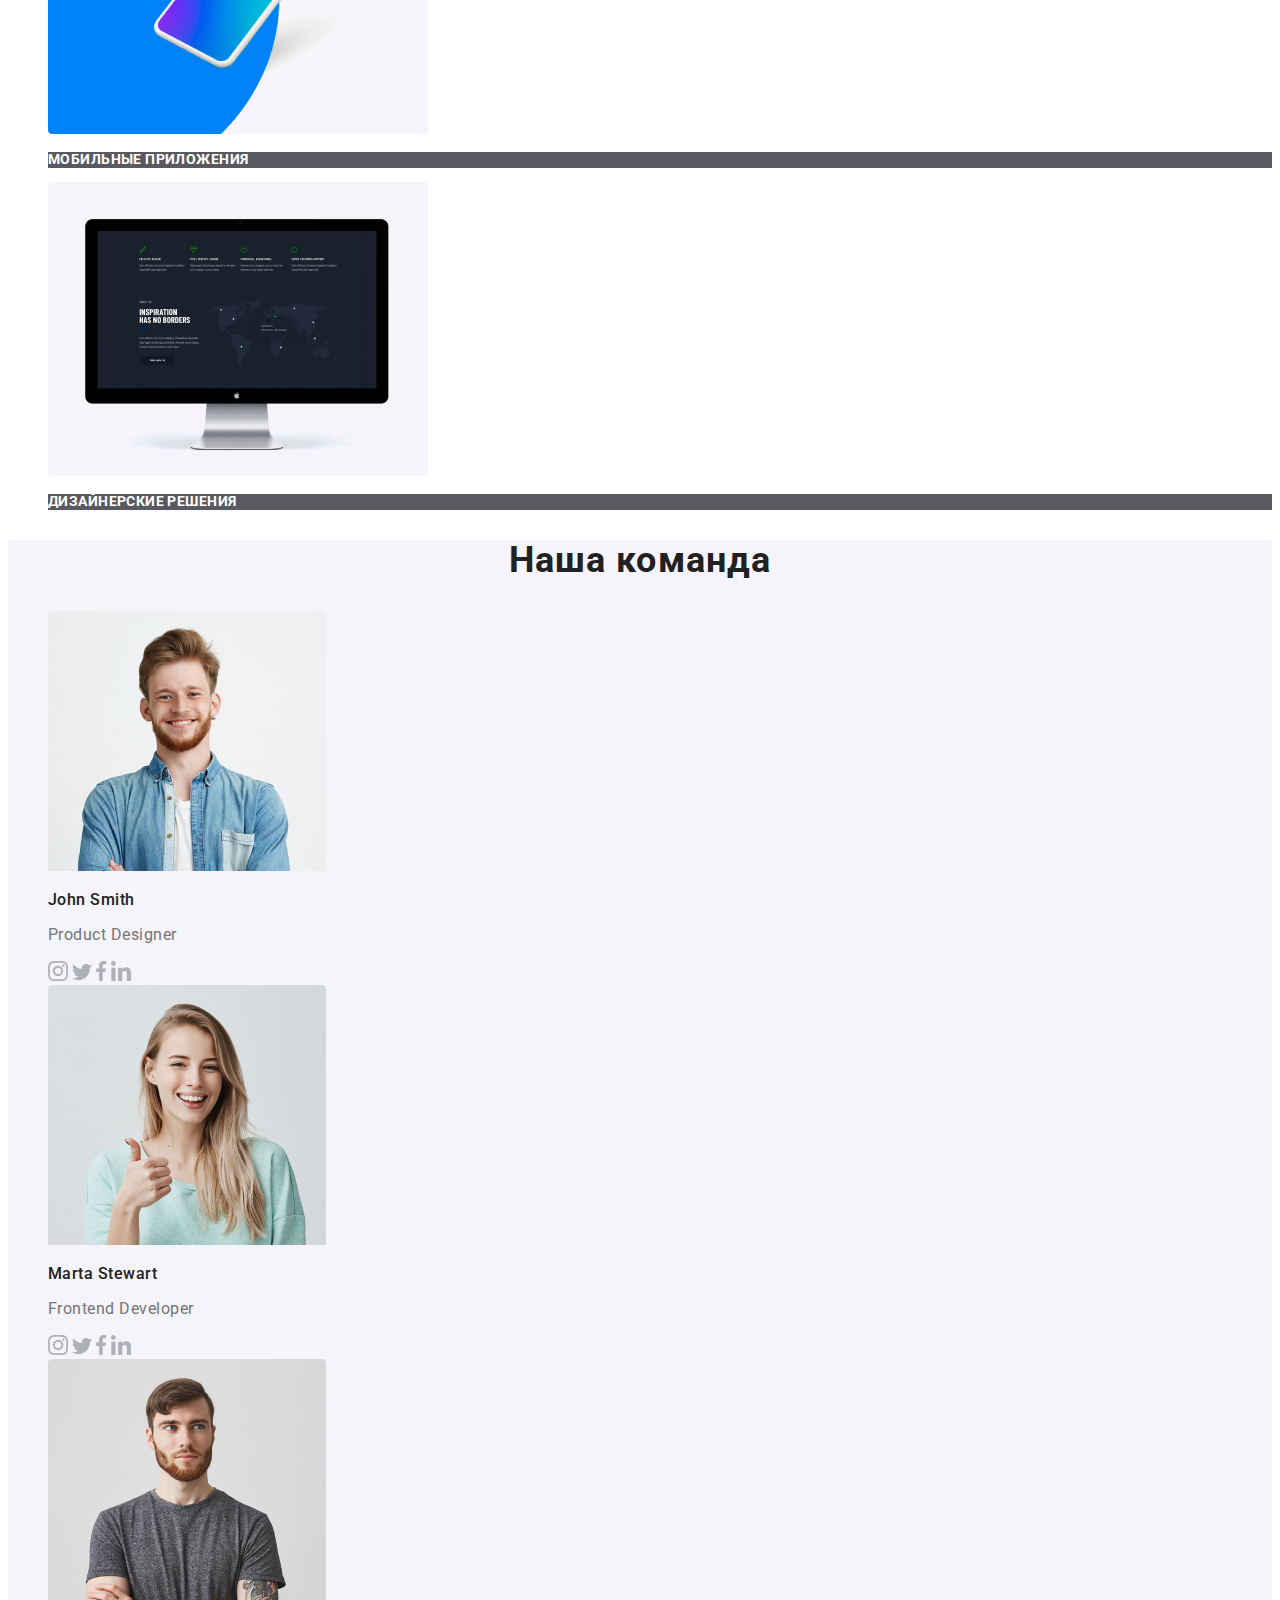
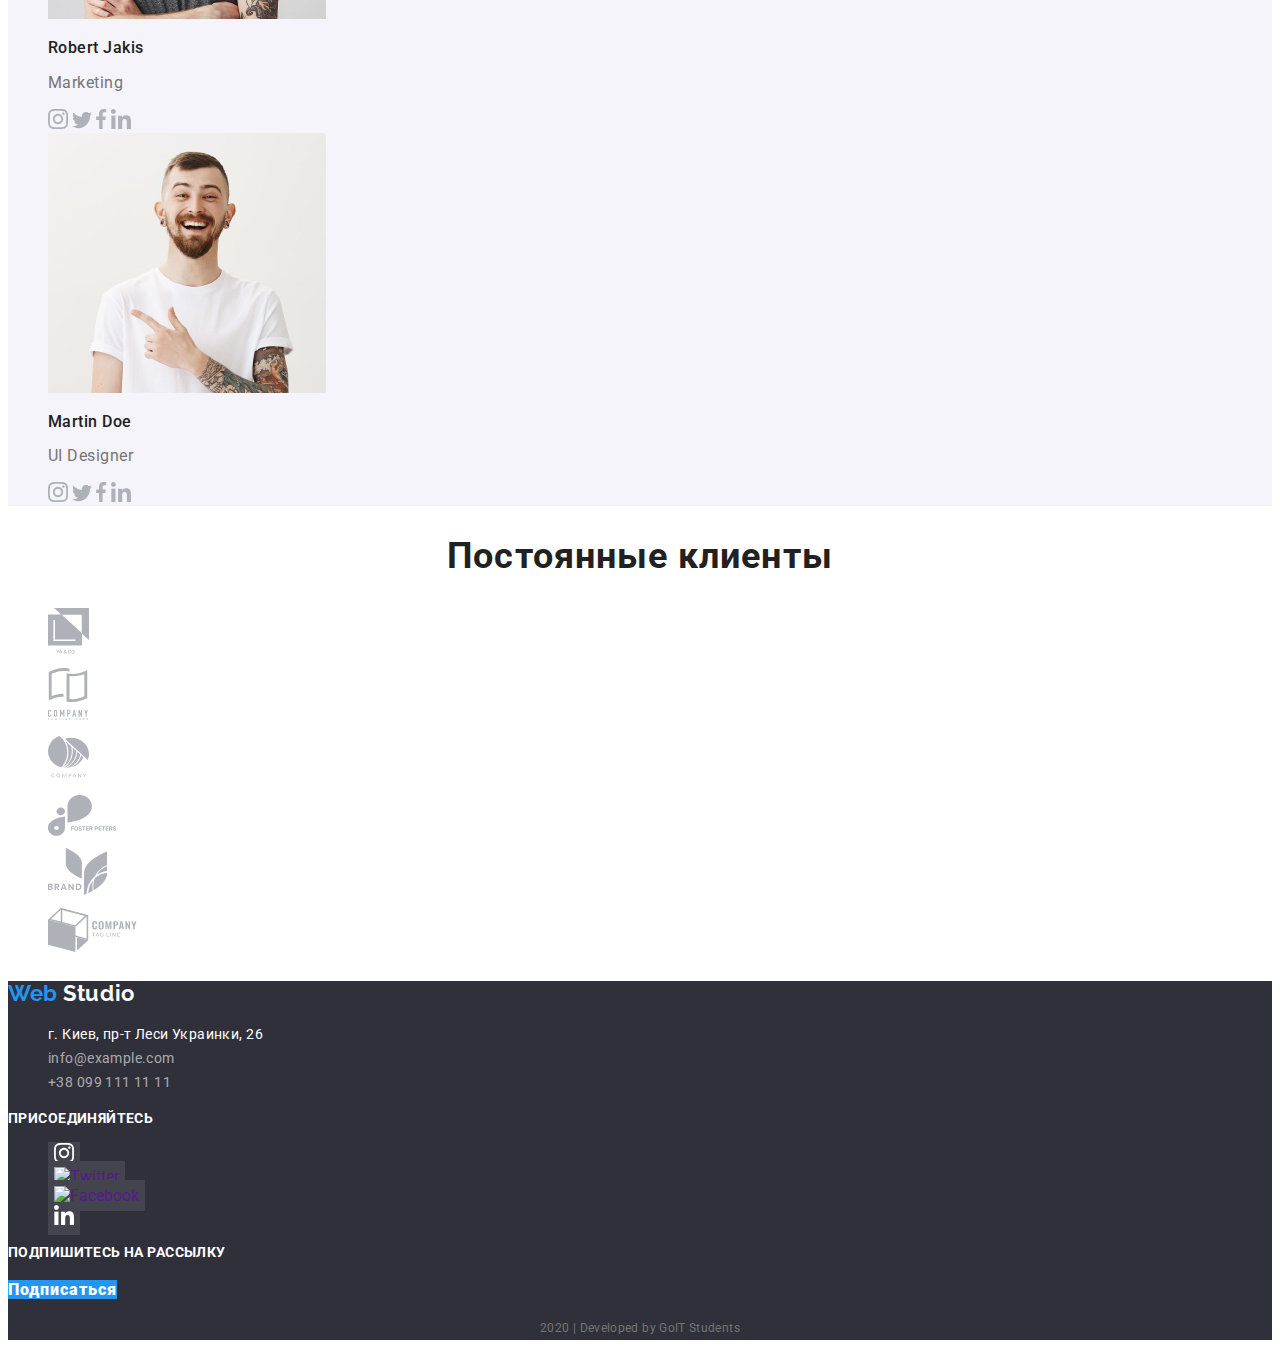
==== commit 9df34539: "Добавляет страницу Портфолио и все стили" ====
--- a/index.html
+++ b/index.html
@@ -11,7 +11,7 @@
     <!--Шапка-->
     <header>
         <nav>
-        <a href="/" class="logo"><span class="web-logo">Web</span>Studio</a>
+        <a href="./index.html" class="logo"><span class="web-logo">Web</span>Studio</a>
         <ul class="site-nav">
             <li><a href="./index.html" class="link current">Студия</a></li>
             <li><a href="./portfolio.html">Портфолио</a></li>
@@ -132,7 +132,7 @@
 </main>
     <!--Подвал-->
     <footer class="footer">
-        <a href="/" class="logo"><span class="web-logo">Web</span>Studio</a>
+        <a href="./index.html" class="logo"><span class="web-logo">Web</span>Studio</a>
         <ul class="contact-info">
             <li>г. Киев, пр-т Леси Украинки, 26</li>
             <li><a href="">info@example.com</a></li>
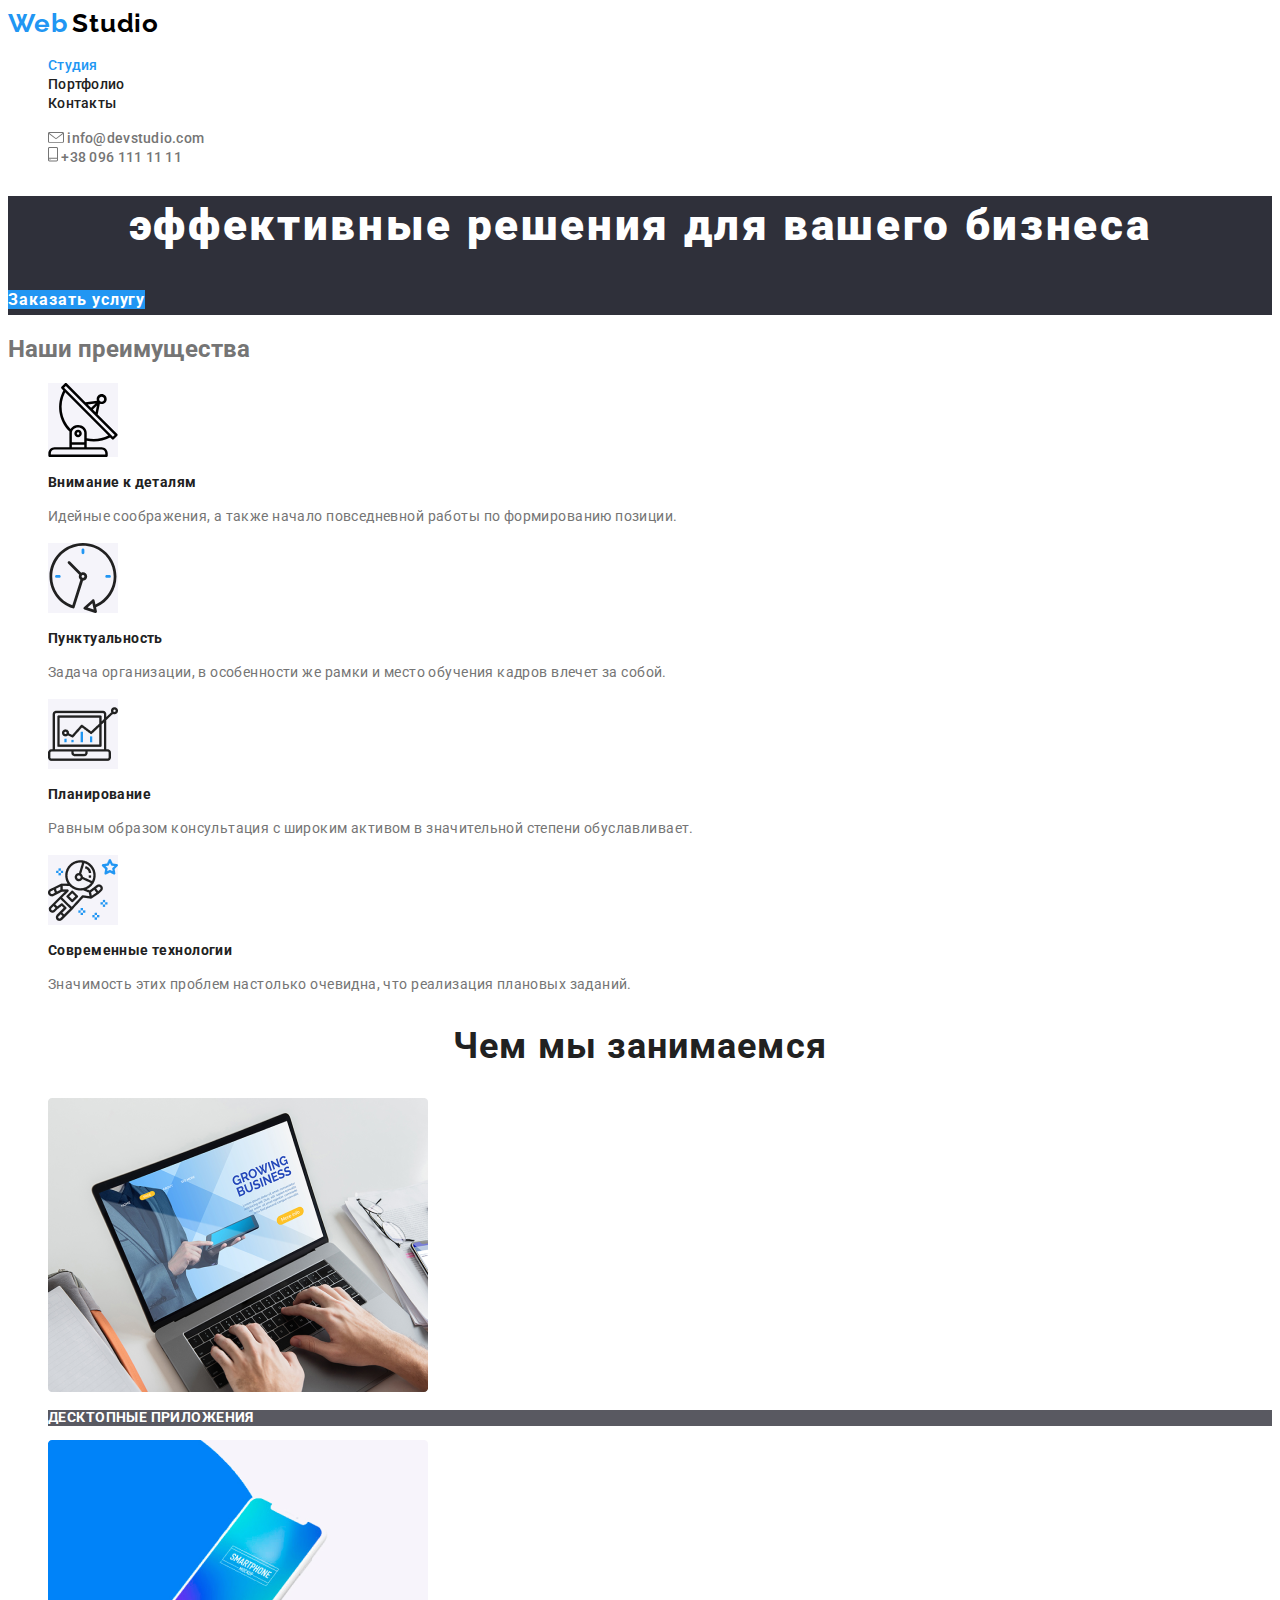
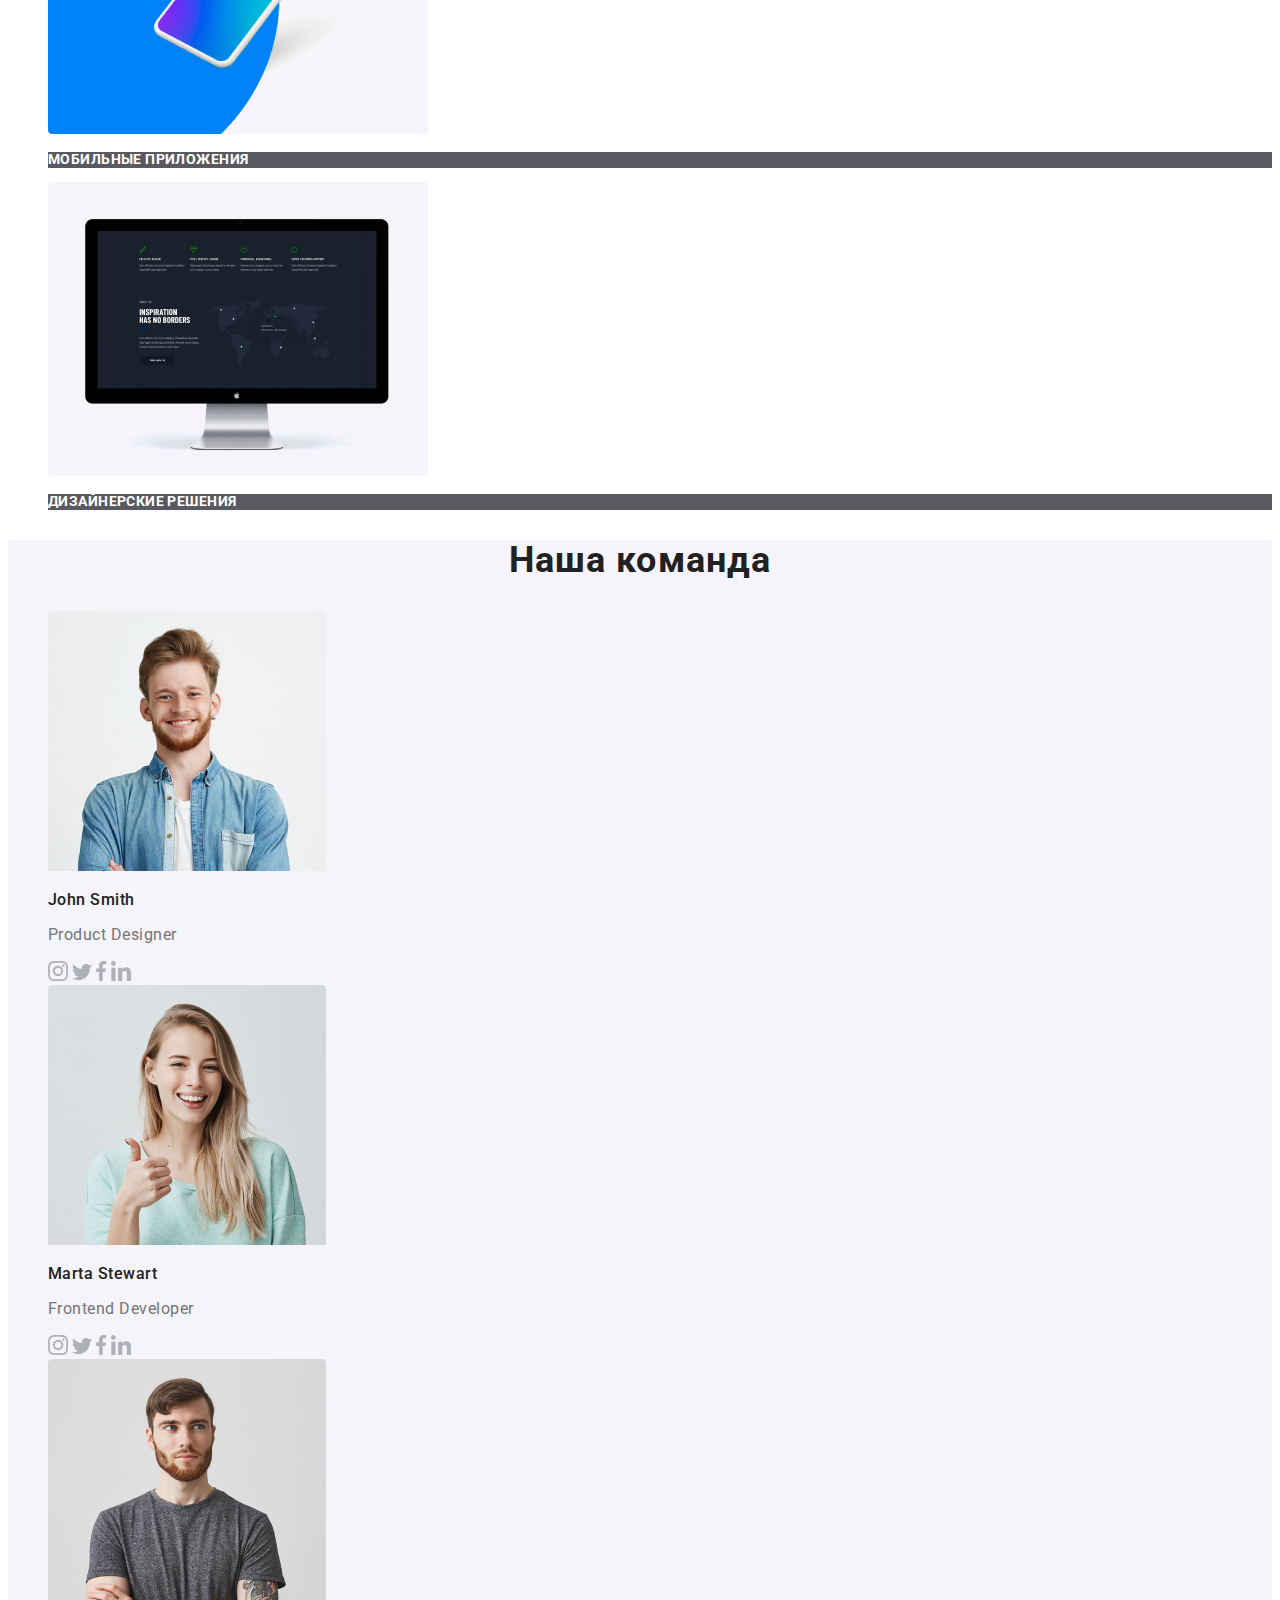
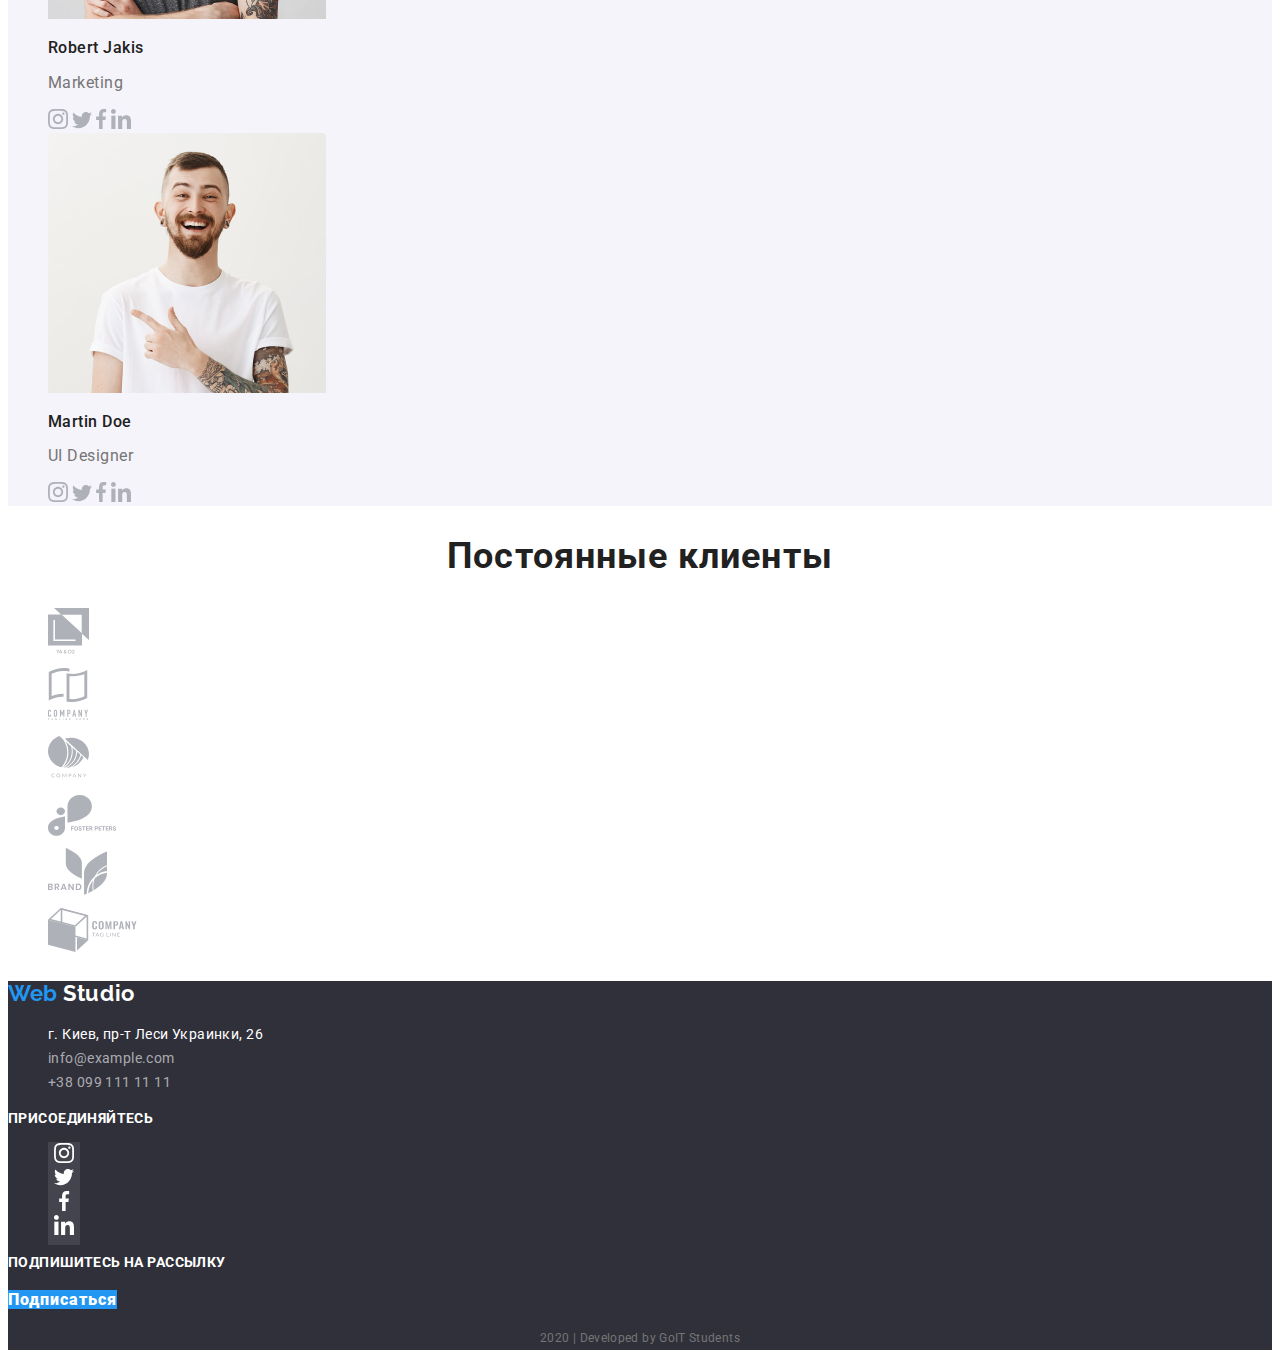
==== commit 6d3fb565: "Пофиксил иконки 2" ====
--- a/index.html
+++ b/index.html
@@ -141,8 +141,8 @@
         <p class="follow">присоединяйтесь</p>
         <ul class="social-links">
             <li><a href=""><img src="./img/instagram-2.svg" alt="instagram"></a></li>
-            <li><a href=""><img src="./img/Twitter-1.svg" alt="Twitter"></a></li>
-            <li><a href=""><img src="./img/Facebook-1.svg" alt="Facebook"></a></li>
+            <li><a href=""><img src="./img/twitterlogo.svg" alt="Twitter"></a></li>
+            <li><a href=""><img src="./img/facebooklogo.svg" alt="Facebook"></a></li>
             <li><a href=""><img src="./img/linkedin-1.svg" alt="linkedin"></a></li>
         </ul>
         <p class="follow">Подпишитесь на рассылку</p>
